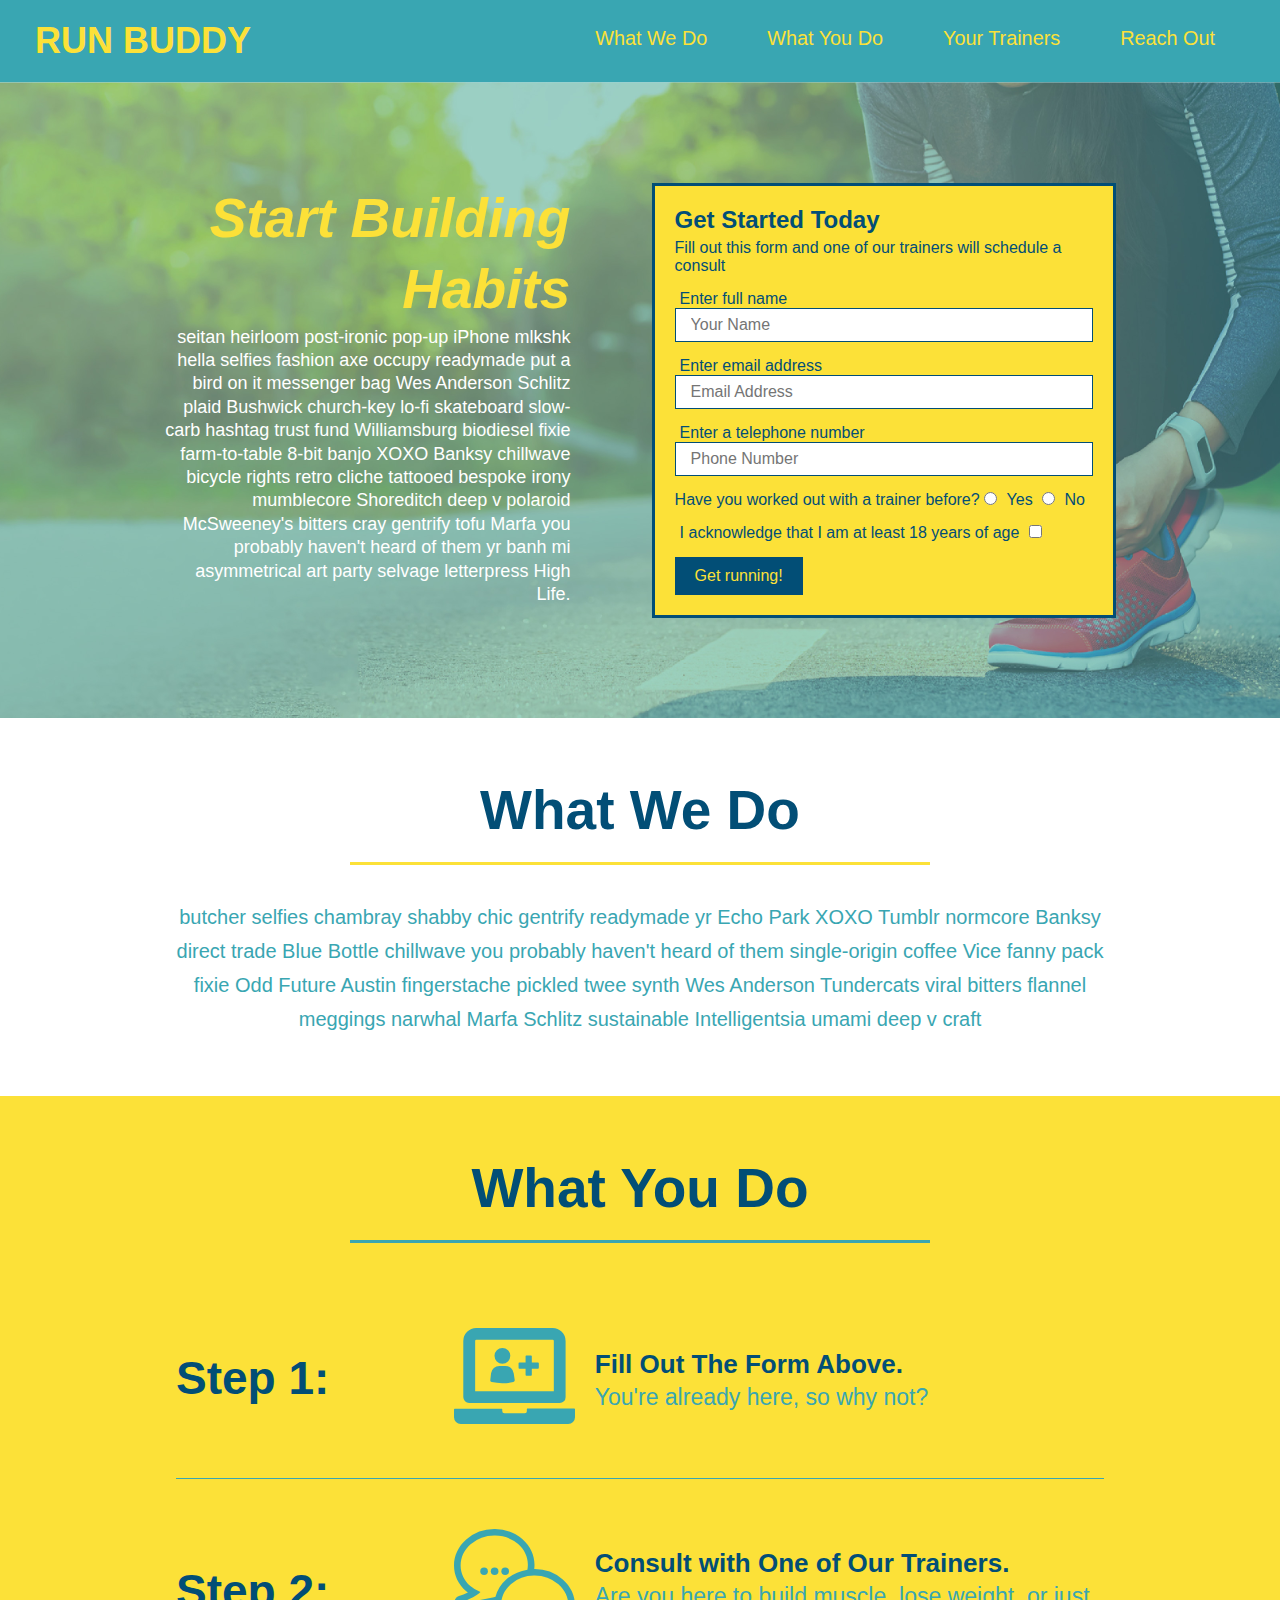
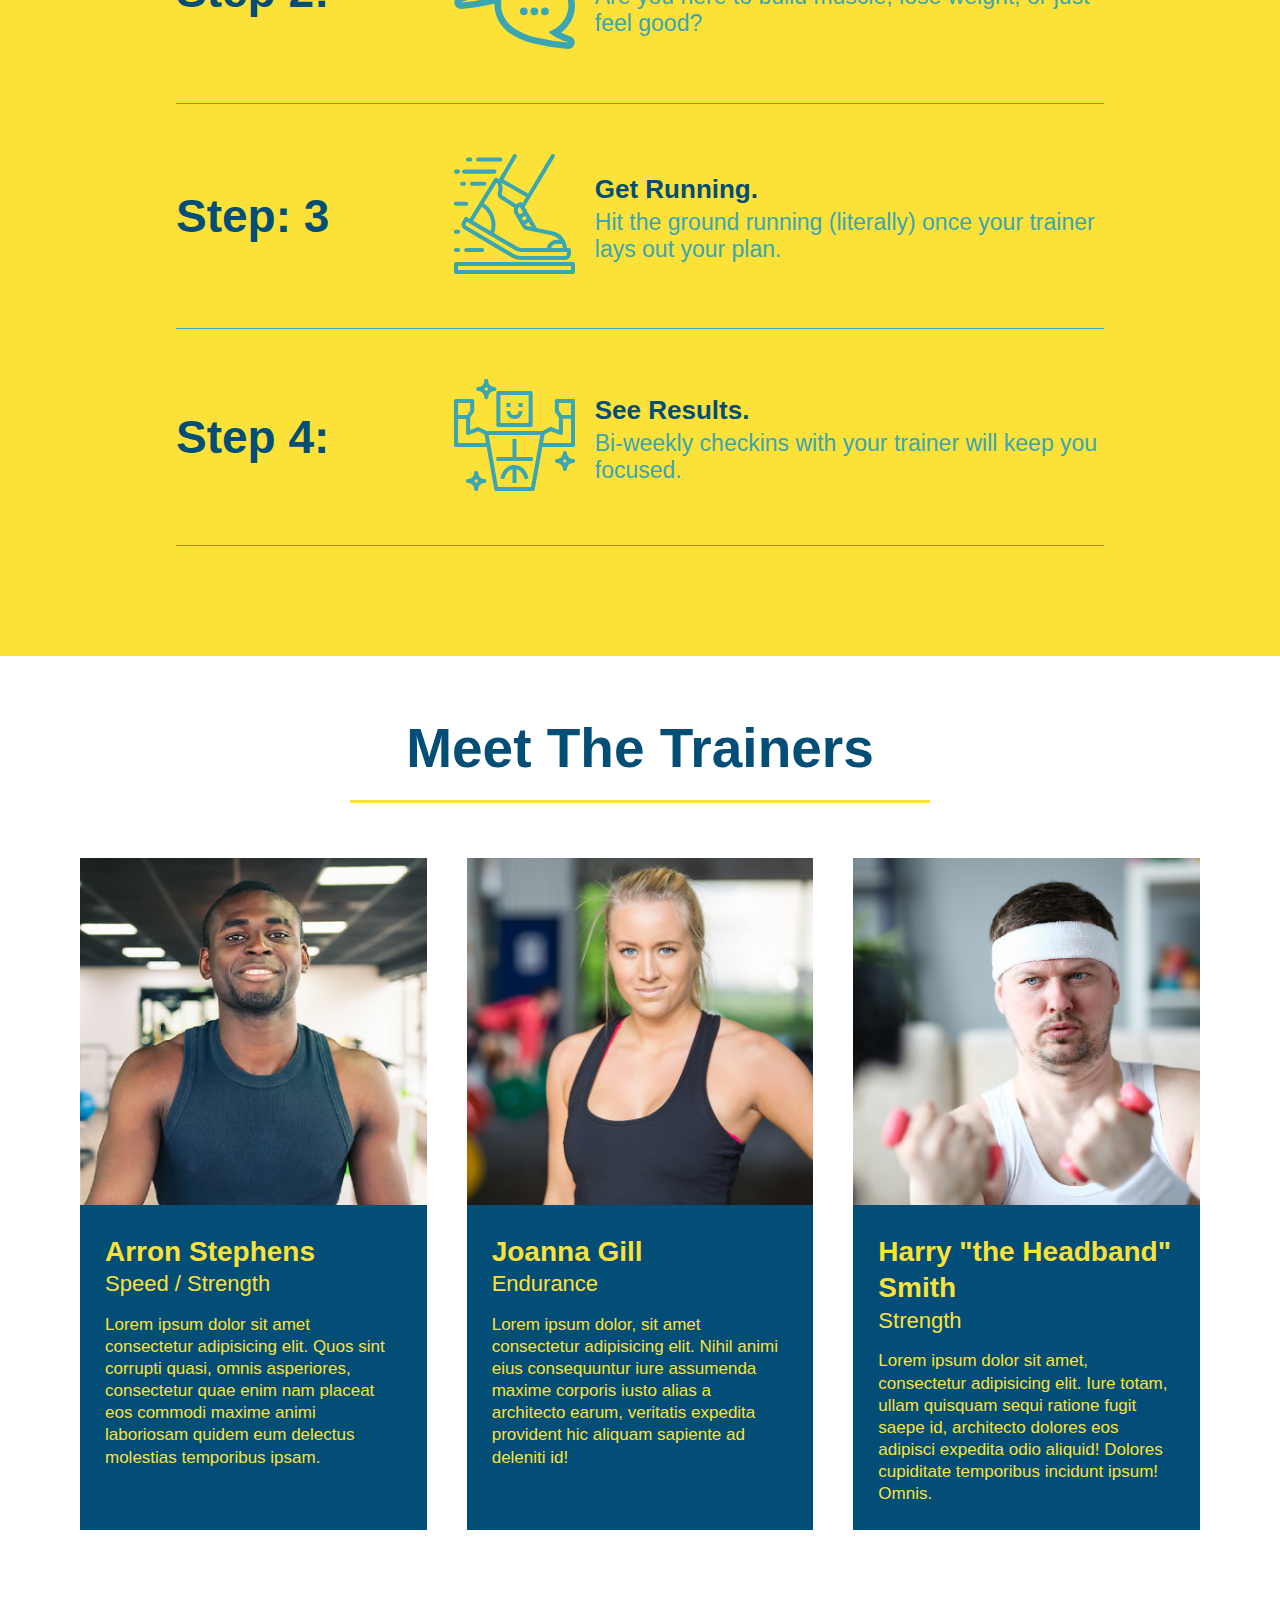
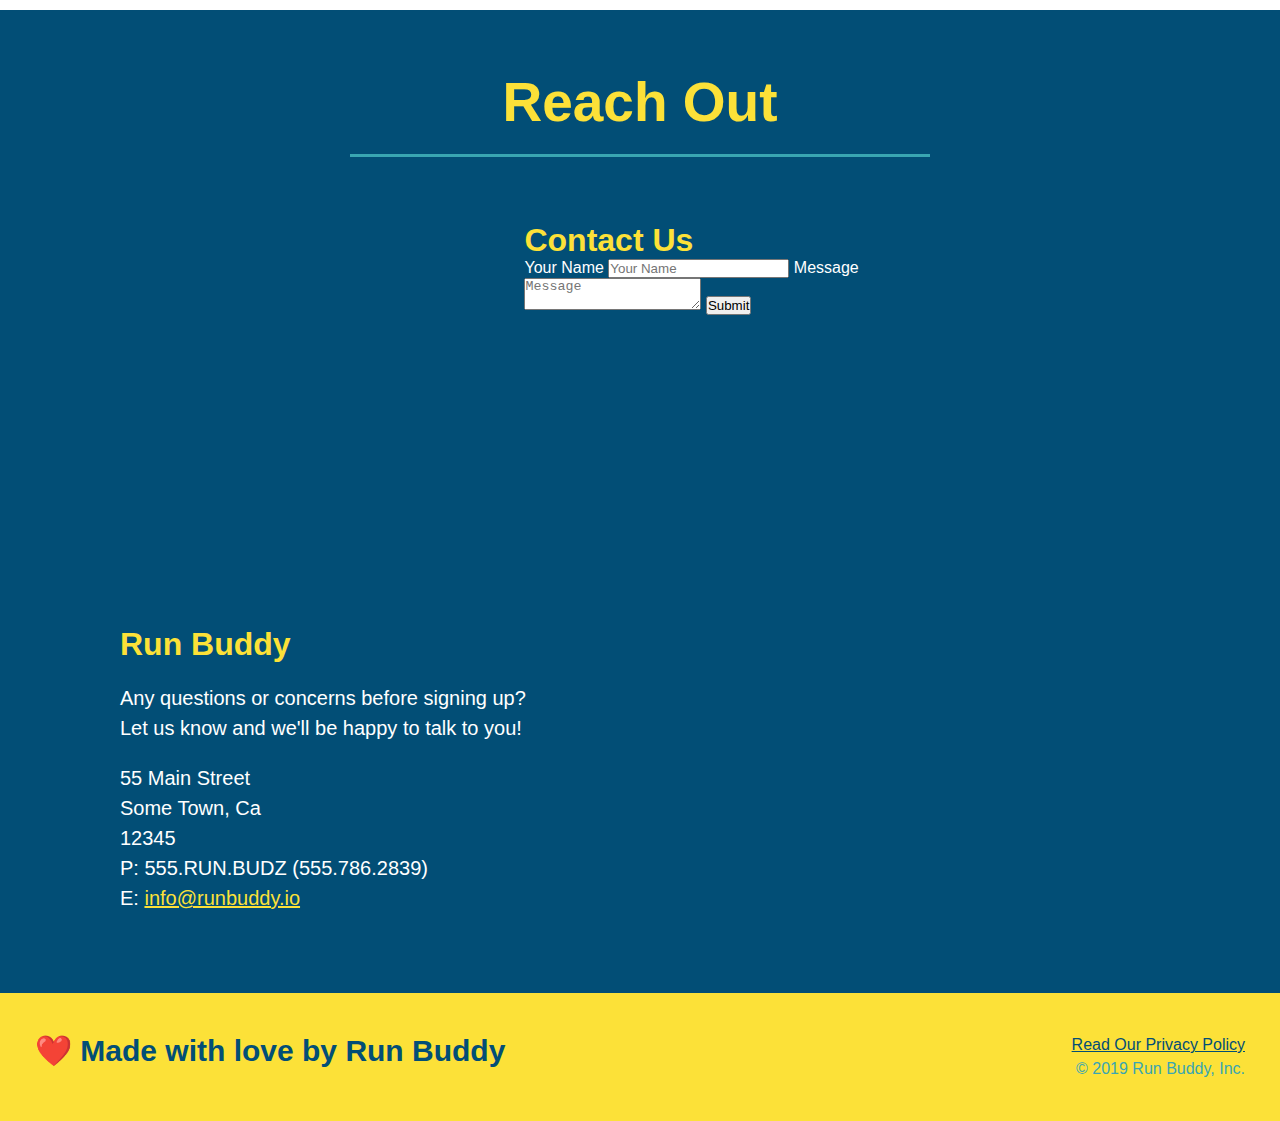
==== index.html @ 3b068a25 "added flexbox to the trainers" ====
<!DOCTYPE html>
<html lang="en">    
    <head>
        <meta charset="UTF-8" />
        <title>Run Buddy</title>
        <link rel="stylesheet" href="./assets/css/style.css" />
    </head>
    
    <body>
        <!-- header/navigation start -->
        <header>
            <h1>
                <a href="./index.html">
                    RUN BUDDY
                </a>
            </h1>
            
            <nav>
                <ul>
                    <li>
                        <a href="#what-we-do">What We Do</a>
                    </li>
                    <li>
                        <a href="#what-you-do">What You Do</a>
                    </li>
                    <li>
                        <a href="#your-trainers">Your Trainers</a>
                    </li>
                    <li>
                        <a href="#reach-out">Reach Out</a>
                    </li>
                </ul>
            </nav>
        </header>
        <!-- header/navigation end -->

        <!-- hero/jumbotron -->
        <section class="hero">
            <div class="hero-cta">
                <h2>Start Building Habits</h2>
                <p>
                    seitan heirloom post-ironic pop-up iPhone mlkshk hella selfies fashion axe occupy readymade put a bird on it 
                    messenger bag Wes Anderson Schlitz plaid Bushwick church-key lo-fi skateboard slow-carb hashtag trust fund 
                    Williamsburg biodiesel fixie farm-to-table 8-bit banjo XOXO Banksy chillwave bicycle rights retro cliche 
                    tattooed bespoke irony mumblecore Shoreditch deep v polaroid McSweeney's bitters cray gentrify tofu Marfa 
                    you probably haven't heard of them yr banh mi asymmetrical art party selvage letterpress High Life.
                </p>
            </div>

            <div class="hero-form">
                <h3>
                    Get Started Today
                </h3>
                <p>Fill out this form and one of our trainers will schedule a consult</p>
                <form>
                    <label for="name">Enter full name</label>
                    <input class="form-input" type="text" placeholder="Your Name" name="name" id="name" />
                    
                    <label for="email">Enter email address</label>
                    <input class="form-input" type="email" placeholder="Email Address" name="email" id="email" />
                    
                    <label for="telephone">Enter a telephone number</label>
                    <input class="form-input" type="tel" placeholder="Phone Number" name="phone" id="phone" />
                    <p>
                        Have you worked out with a trainer before?
                        <input type="radio" name="trainer-confirm" id="trainer-yes" />
                        <label for="trainer-yes">Yes</label>
                        <input type="radio" name="trainer-confirm" id="trainer-no" />
                        <label for="trainer-no">No</label>
                    </p>
                    <p>
                        <label for="checkbox">
                            I acknowledge that I am at least 18 years of age
                        </label>
                        <input type="checkbox" name="age-confirm" id="checkbox" />
                    </p>
                    <button type="submit">
                        Get running!
                    </button>
                </form>
            </div>
        </section>
        <!-- hero end -->
        
        <!-- "what we do" start -->
        <section id="what-we-do" class="intro">
            <div class="flex-row">
                <h2 class="section-title primary-border">
                    What We Do
                </h2>
            </div>
            <div class="flex-row">
                <p>
                    butcher selfies chambray shabby chic gentrify readymade yr Echo Park XOXO Tumblr normcore Banksy direct trade Blue Bottle 
                    chillwave you probably haven't heard of them single-origin coffee Vice fanny pack fixie Odd Future Austin fingerstache 
                    pickled twee synth Wes Anderson Tundercats viral bitters flannel meggings narwhal Marfa Schlitz sustainable Intelligentsia 
                    umami deep v craft
                </p>
            </div>
        </section>
        <!-- "what we do" end -->

        <!-- "what you do" start -->
        <section id="what-you-do" class="steps">
            <div class="flex-row">
                <h2 class="section-title secondary-border">
                    What You Do
                </h2>
            </div>

            <div class="step">
                <h3>Step 1:</h3>
                <div class="step-info">
                    <div class="step-img">
                        <img src="./assets/images/step-1.svg" alt="" />
                    </div>
                    <div class="step-text">
                        <h4>Fill Out The Form Above.</h4>
                        <p>You're already here, so why not?</p>
                    </div>
                </div>
            </div>

            <div class="step">
                <h3>Step 2:</h3>
                <div class="step-info">
                    <div class="step-img">
                        <img src="./assets/images/step-2.svg" alt="" />
                    </div>
                    <div class="step-text">
                        <h4>Consult with One of Our Trainers.</h4>
                        <p>Are you here to build muscle, lose weight, or just feel good?</p>
                    </div>
                </div>    
            </div>

            <div class="step">
                <h3>Step: 3</h3>
                <div class="step-info">
                    <div class="step-img">
                        <img src="./assets/images/step-3.svg" alt="" />
                    </div>
                    <div class="step-text">
                        <h4>Get Running.</h4>
                        <p>Hit the ground running (literally) once your trainer lays out your plan.</p>
                    </div>
                </div>
            </div>

            <div class="step">
                <h3>Step 4:</h3>
                <div class="step-info">
                    <div class="step-img">
                        <img src="./assets/images/step-4.svg" alt="" />
                    </div>
                    <div class="step-text">    
                        <h4>See Results.</h4>
                        <p>Bi-weekly checkins with your trainer will keep you focused.</p>
                    </div>
                </div>
            </div>
        </section>
        <!-- "what you do" end -->

        <!-- "meet the trainers" start -->
        <section id="your-trainers">
            <div class="flex-row">
                <h2 class="section-title primary-border">
                    Meet The Trainers
                </h2>
            </div>

            <div class="trainers">
            <!-- first trainer bio -->
                <article class="trainer">
                    <img src="./assets/images/trainer-1.jpg" alt="Arron Stephens in his workout clothes, ready to pump iron" />
                    <div class="trainer-bio">
                        <h3 class="trainer-name">Arron Stephens</h3>
                        <h4 class="trainer-role">Speed / Strength</h4>
                        <p>
                            Lorem ipsum dolor sit amet consectetur adipisicing elit. Quos sint corrupti quasi, omnis asperiores, consectetur 
                            quae enim nam placeat eos commodi maxime animi laboriosam quidem eum delectus molestias temporibus ipsam.
                        </p>
                    </div>
                </article>

            <!-- second trainer bio -->
                <article class="trainer">
                    <img src="assets/images/trainer-2.jpg" alt="Joanna Gill cooling off after a workout" />
                    <div class="trainer-bio">
                        <h3 class="trainer-name">Joanna Gill</h3>
                        <h4 class="trainer-role">Endurance</h4>
                        <p>
                            Lorem ipsum dolor, sit amet consectetur adipisicing elit. Nihil animi eius consequuntur iure assumenda maxime 
                            corporis iusto alias a architecto earum, veritatis expedita provident hic aliquam sapiente ad deleniti id!
                        </p>
                    </div>
                </article>

            <!-- third trainer bio -->
                <article class="trainer">
                    <img src="assets/images/trainer-3.jpg" alt="Harry Smith wearing a headband and lifting comically small pink weights" />
                    <div class="trainer-bio">
                        <h3 class="trainer-name">Harry "the Headband" Smith</h3>
                        <h4 class="trainer-role">Strength</h4>
                        <p>
                            Lorem ipsum dolor sit amet, consectetur adipisicing elit. Iure totam, ullam quisquam sequi ratione fugit saepe id, 
                            architecto dolores eos adipisci expedita odio aliquid! Dolores cupiditate temporibus incidunt ipsum! Omnis.
                        </p>
                    </div>
                </article>
            </div>
        </section>
        <!-- "meet the trainers" end -->

        <!-- "reach out" start -->
        <section id="reach-out" class="contact">
            <div class="flex-row">
                <h2 class="section-title secondary-border">
                    Reach Out
                </h2>
            </div>

            <div class="contact-info">
                <iframe
                    src="https://www.google.com/maps/embed?pb=!1m18!1m12!1m3!1d1593.9456236049525!2d-122.02331713933123!3d36.964654098549666!2m3!1f0!2f0!3f0!3m2!1i1024!2i768!4f13.1!3m3!1m2!1s0x808e6a9bb58dac79%3A0x9cc75385ec7fd128!2s299-225%20Main%20St%2C%20Santa%20Cruz%2C%20CA%2095060!5e0!3m2!1sen!2sus!4v1606746789514!5m2!1sen!2sus"
                    frameborder="0" style="border:0" allowfullscreen>
                </iframe>

                <div class="contact-form">
                    <h3>Contact Us</h3>
                    <form>
                        <label for="contact-name">Your Name</label>
                        <input type="text" id="contact-name" placeholder="Your Name" />

                        <label for="contact-message">Message</label>
                        <textarea id="contact-message" placeholder="Message"></textarea>

                        <button type="submit">Submit</button>
                    </form>
                </div>

                <div>
                    <h3>Run Buddy</h3>
                    <p>
                        Any questions or concerns before signing up?
                        <br />
                        Let us know and we'll be happy to talk to you!
                    </p>
                
                    <address>    
                        55 Main Street<br/>
                        Some Town, Ca<br/>
                        12345<br/>
                        P: 555.RUN.BUDZ (555.786.2839)<br/>
                        E: <a href="mailto:info@runbuddy.io">info@runbuddy.io</a>
                    </address>
                </div>
            </div>

        </section>
        <!-- "reach out" end -->
        
        <!-- footer -->
        <footer>
            <h2>❤️ Made with love by Run Buddy</h2>
            <div>
                <a href="./privacy-policy.html">Read Our Privacy Policy</a><br />
                &copy; 2019 Run Buddy, Inc.
            </div>
        </footer>
        <!-- footer end -->
    </body>
</html>
---- assets/css/style.css ----
* {
    margin: 0;
    padding: 0;
    box-sizing: border-box;
}

body {
    color: #39a6b2;
    font-family: Helvetica, Arial, sans-serif;
}

/* header/navigation styles start */
header {
    display: flex;
    justify-content: space-between;
    flex-wrap: wrap;
    padding: 20px 35px;
    background-color: #39a6b2;    
}

header h1 {
    font-weight: bold;
    font-size: 36px;
    color: #fce138;
    margin: 0;
}

header a {
    text-decoration: none;
    color: #fce138;
}

header nav {
    margin: 7px 0;
}

header nav ul {
    display: flex;
    flex-wrap: wrap;
    justify-content: space-between;
    align-items: center;
    list-style: none;
}

header nav ul li a {
    margin: 0 30px;
    font-weight: lighter;
    font-size: 1.55vw;
}
/* header/navigation styles end */

/* footer styles start */
footer {
    display: flex;
    justify-content: space-between;
    flex-wrap: wrap;
    background: #fce138;
    width: 100%;
    padding: 40px 35px;
}

footer h2 {
    color: #024e76;
    font-size: 30px;
    margin: 0;
}

footer div {
    line-height: 1.5;
    text-align: right;
}

footer a {
    color: #024e76;
}
/* footer styles end */

/* style all section tags */
section {
    padding: 60px;
}


/* hero styles start */
.hero {
    display: flex;
    justify-content: center;
    flex-wrap: wrap;
    background-image: url("../images/hero-bg.jpg");
    background-size: cover;
    background-position: center;
}

.hero-cta {
    width: 35%;
    text-align: right;
    margin: 3.5%;
    color: #fff;
    font-size: 18px;
    line-height: 1.3;
}

.hero-cta h2 {
    font-style: italic;
    font-size: 55px;
    color: #fce138;
}

.hero-form {
    width: 40%;
    margin: 3.5%;
    border: 3px solid #024e76;
    background-color: #fce138;
    padding: 20px;
    color: #024e76;
}

.hero-form h3 {
    font-size: 24px;
    margin: 0;
}

.hero-form p {
    margin: 5px 0 15px 0;
}

.form-input {
    border: 1px solid #024e76;
    display: block;
    padding: 7px 15px;
    font-size: 16px;
    color: #024e76;
    width: 100%;
    margin-bottom: 15px;
}

.hero-form label {
    margin: 0 5px;
}

.hero-form button {
    color: #fce138;
    background-color: #024e76;
    padding: 10px 20px;
    font-size: 16px;
    border: none;
}
/* hero styles end */

/* section title styles start */
.section-title {
    margin: 0 auto 35px auto;
    border-bottom: 3px solid;
    padding-bottom: 20px;
    width: 50%;
    text-align: center;
    font-size: 55px;
    color: #024e76;
}

.primary-border {
    border-color: #fce138;
}

.secondary-border {
    border-color: #39a6b2;
}
/* section title styles end */

/* "what we do" styles start */
.intro p {
    line-height: 1.7;
    color: #39a6b2;
    width: 80%;
    text-align: center;
    font-size: 20px;
    margin: 0 auto;
}
/* "what we do" styles end */

/* "what you do" styles start */
.steps {
    background: #fce138;
}

.step {
    margin: 50px auto;
    border-bottom: 1px solid #39a6b2;
    padding-bottom: 50px;
    width: 80%;
    display: flex;
    flex-wrap: wrap;
    align-items: center;
    justify-content: space-between;
}

.step h3 {
    flex: 1 30%;
    color: #024e76;
    font-size: 46px;
}

.step-info {
    display: flex;
    flex-wrap: wrap;
    align-items: center;
    flex: 2 70%;
}

.step-img {
    flex: 1 12%;
    margin-right: 20px;
}

.step-img img {
    max-width: 100%;
}

.step-text {
    flex: 12;
}

.step-text h4 {
    font-size: 26px;
    line-height: 1.5;
    color: #024e76;
}

.step p {
    color: #39a6b2;
    font-size: 23px;
}
/* "what you do" styles end */

/* "meet the trainers" styles start */
.trainers {
    width: 100%;
    margin: 0 auto;
    display: flex;
    flex-wrap: wrap;
    justify-content: space-around;
}

.trainer {
    margin: 20px;
    flex: 1;
    background: #024e76;
    color: #fce138;
}

.trainer img {
    width: 100%;
}

.trainer-bio {
    padding: 25px;
    line-height: 1.3;
}

.trainer-bio h3{
    font-size: 28px;
}

.trainer-bio h4 {
    font-weight: lighter;
    font-size: 22px;
    margin-bottom: 15px;
}

.trainer-bio p {
    font-size: 17px;
}
/* "meet the trainers" styles end */

/* "reach out" styles start */
.contact {
    background: #024e76;
}

.contact h2 {
    color: #fce138;
}

.contact-info iframe {
    height: 400px;
    width: 400px;
}

.contact-info div {
    color: white;
    margin: 30px 0 0 60px;
    display: inline-block;
    width: 410px;
    text-align: left;
    vertical-align: top;
}

.contact-info h3{
    font-size: 32px;
    color: #fce138;
}

.contact-info p, .contact-info address {
    margin: 20px 0;
    line-height: 1.5;
    font-size: 20px;
    font-style: normal;
}

.contact-info a {
    color: #fce138;
}
/* "reach out" styles end */

/* UTILITY STYLES */
.text-left {
    text-align: left;
}

.text-right {
    text-align: right;
}

.flex-row {
    display: flex;
}
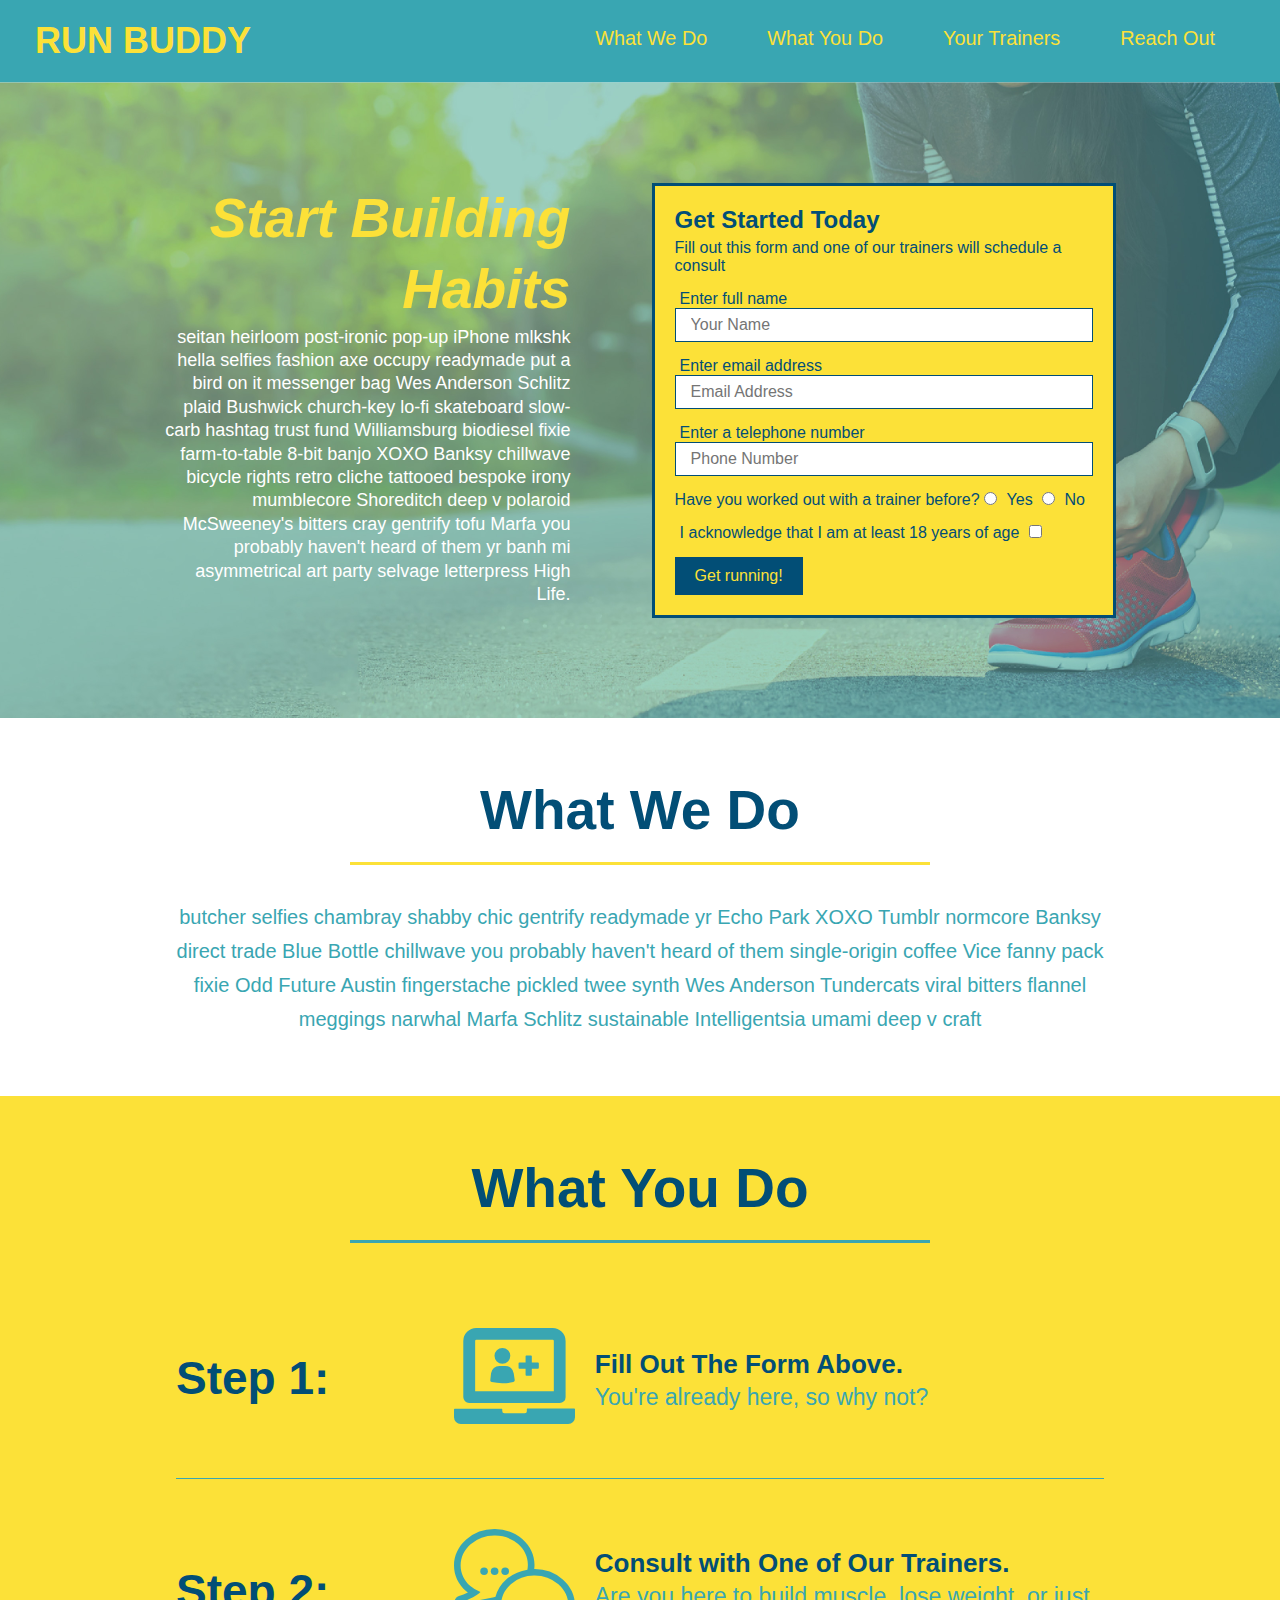
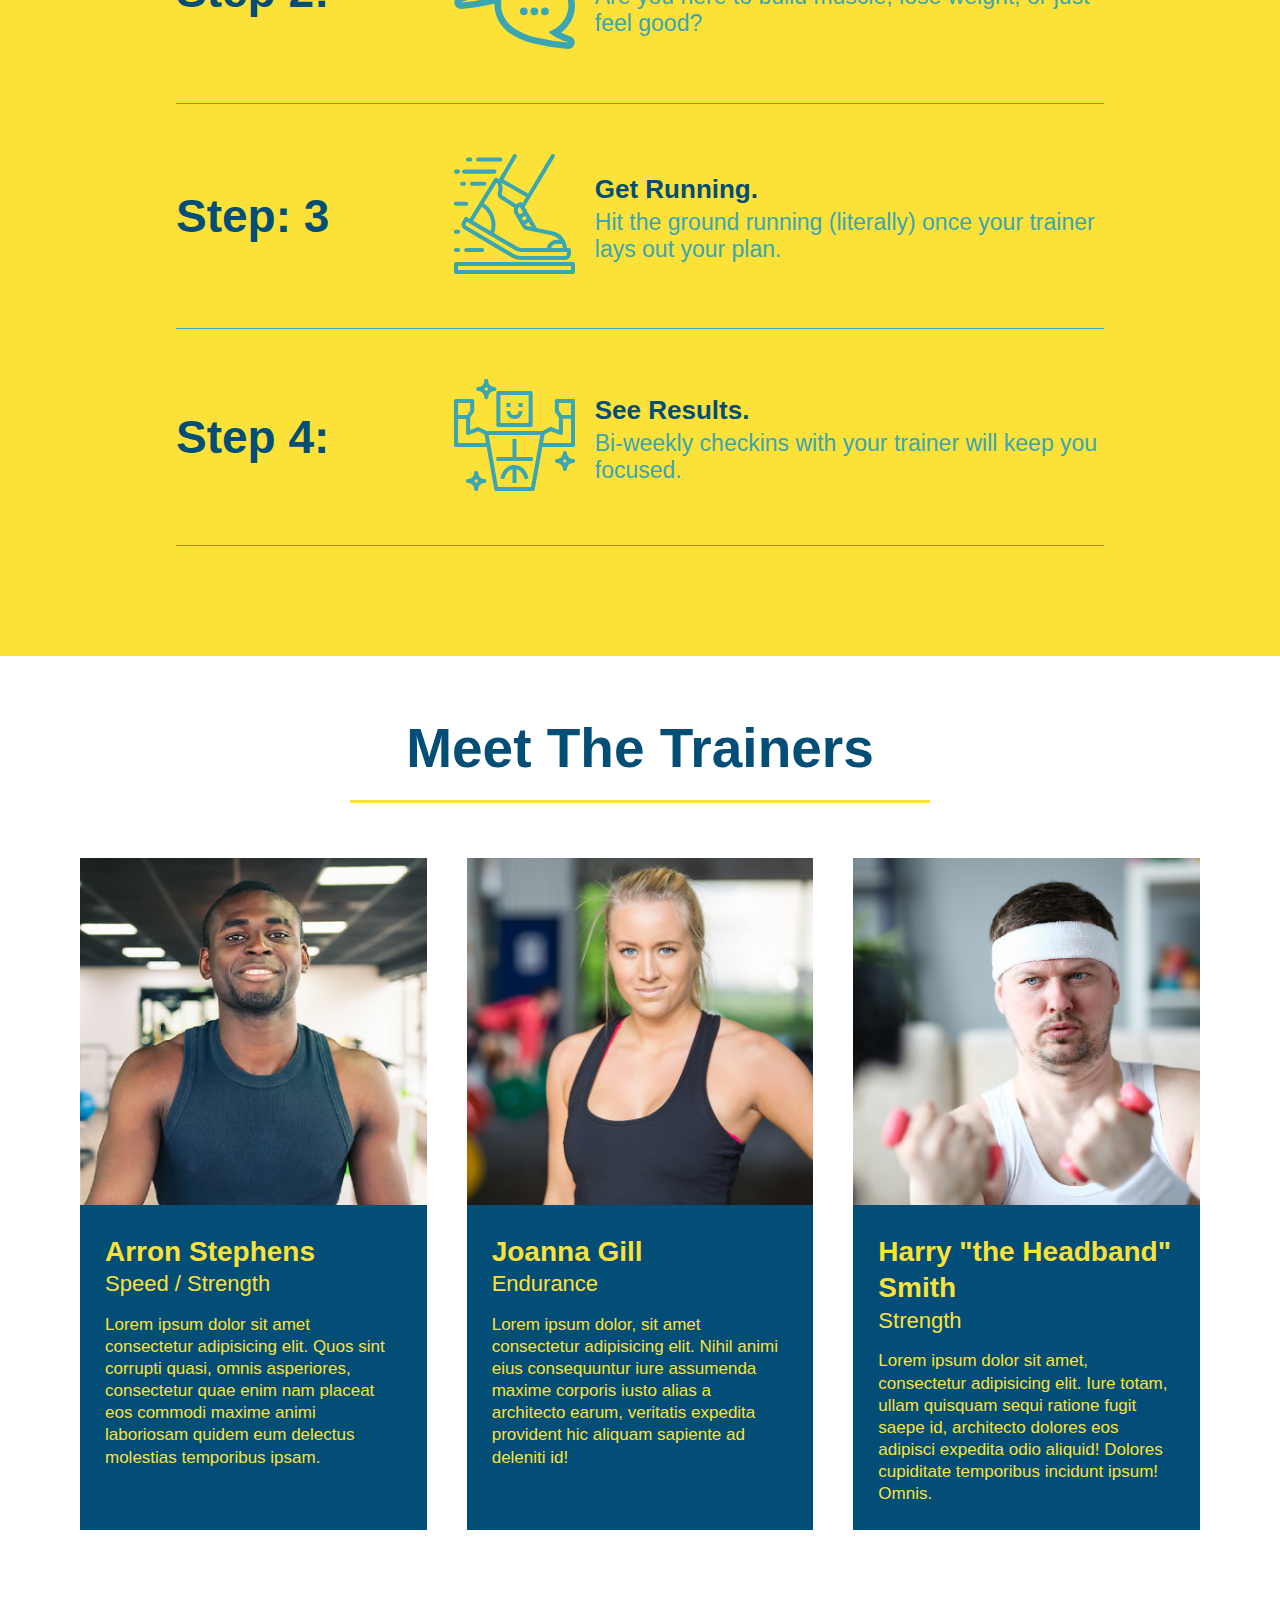
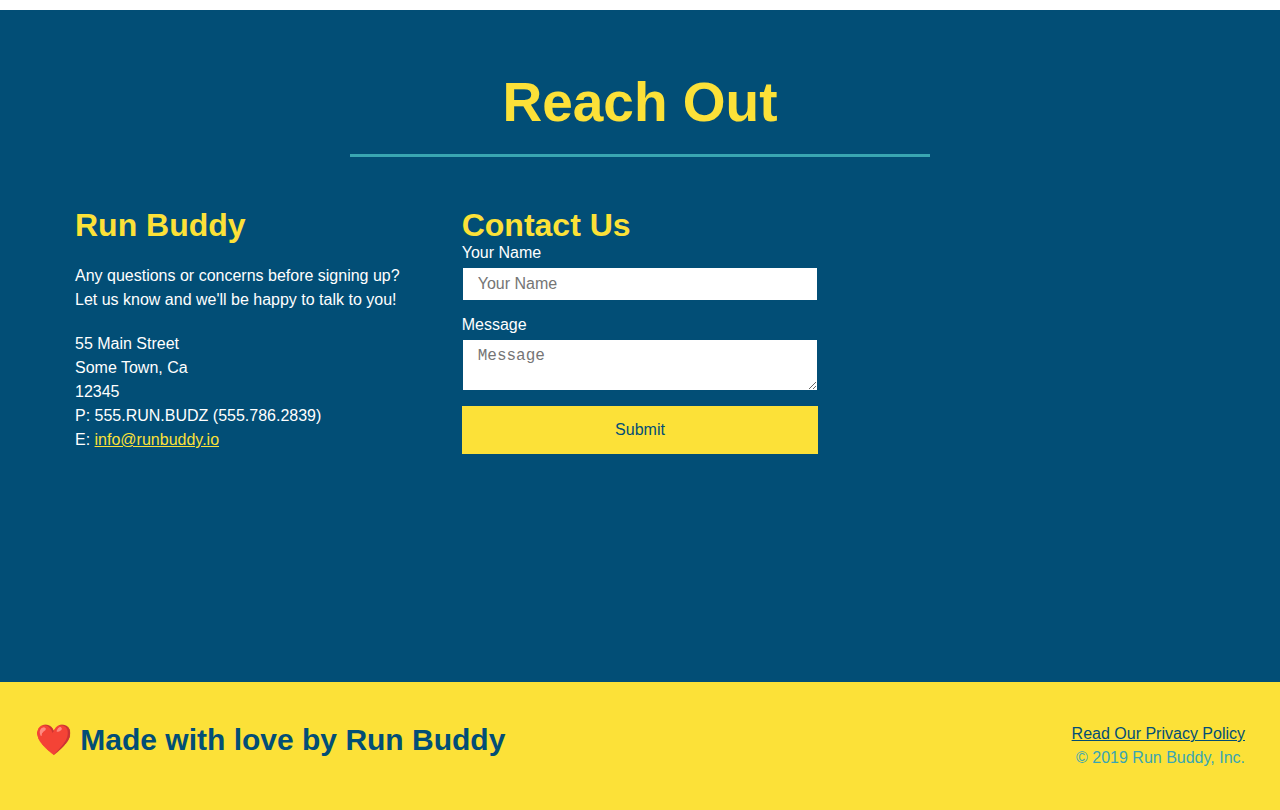
==== commit c3195b4d: "added flexbox to reach out section" ====
--- a/index.html
+++ b/index.html
@@ -222,24 +222,6 @@
             </div>
 
             <div class="contact-info">
-                <iframe
-                    src="https://www.google.com/maps/embed?pb=!1m18!1m12!1m3!1d1593.9456236049525!2d-122.02331713933123!3d36.964654098549666!2m3!1f0!2f0!3f0!3m2!1i1024!2i768!4f13.1!3m3!1m2!1s0x808e6a9bb58dac79%3A0x9cc75385ec7fd128!2s299-225%20Main%20St%2C%20Santa%20Cruz%2C%20CA%2095060!5e0!3m2!1sen!2sus!4v1606746789514!5m2!1sen!2sus"
-                    frameborder="0" style="border:0" allowfullscreen>
-                </iframe>
-
-                <div class="contact-form">
-                    <h3>Contact Us</h3>
-                    <form>
-                        <label for="contact-name">Your Name</label>
-                        <input type="text" id="contact-name" placeholder="Your Name" />
-
-                        <label for="contact-message">Message</label>
-                        <textarea id="contact-message" placeholder="Message"></textarea>
-
-                        <button type="submit">Submit</button>
-                    </form>
-                </div>
-
                 <div>
                     <h3>Run Buddy</h3>
                     <p>
@@ -247,7 +229,7 @@
                         <br />
                         Let us know and we'll be happy to talk to you!
                     </p>
-                
+
                     <address>    
                         55 Main Street<br/>
                         Some Town, Ca<br/>
@@ -256,8 +238,25 @@
                         E: <a href="mailto:info@runbuddy.io">info@runbuddy.io</a>
                     </address>
                 </div>
-            </div>
-
+    
+                <div class="contact-form">
+                    <h3>Contact Us</h3>
+                    <form>
+                        <label for="contact-name">Your Name</label>
+                        <input type="text" id="contact-name" placeholder="Your Name" />
+
+                        <label for="contact-message">Message</label>
+                        <textarea id="contact-message" placeholder="Message"></textarea>
+
+                        <button type="submit">Submit</button>
+                    </form>
+                </div>
+
+                <iframe
+                    src="https://www.google.com/maps/embed?pb=!1m18!1m12!1m3!1d1593.9456236049525!2d-122.02331713933123!3d36.964654098549666!2m3!1f0!2f0!3f0!3m2!1i1024!2i768!4f13.1!3m3!1m2!1s0x808e6a9bb58dac79%3A0x9cc75385ec7fd128!2s299-225%20Main%20St%2C%20Santa%20Cruz%2C%20CA%2095060!5e0!3m2!1sen!2sus!4v1606746789514!5m2!1sen!2sus"
+                    frameborder="0" style="border:0" allowfullscreen>
+                </iframe>
+            </div>
         </section>
         <!-- "reach out" end -->
         
--- a/assets/css/style.css
+++ b/assets/css/style.css
@@ -281,18 +281,18 @@
     color: #fce138;
 }
 
+.contact-info {
+    display: flex;
+    flex-wrap: wrap;
+    justify-content: space-between;
+}
+
 .contact-info iframe {
     height: 400px;
-    width: 400px;
 }
 
 .contact-info div {
     color: white;
-    margin: 30px 0 0 60px;
-    display: inline-block;
-    width: 410px;
-    text-align: left;
-    vertical-align: top;
 }
 
 .contact-info h3{
@@ -303,12 +303,38 @@
 .contact-info p, .contact-info address {
     margin: 20px 0;
     line-height: 1.5;
-    font-size: 20px;
+    font-size: 16px;
     font-style: normal;
 }
 
 .contact-info a {
     color: #fce138;
+}
+
+.contact-info > * {
+    flex: 1;
+    margin: 15px;
+}
+
+.contact-form input, .contact-form textarea {
+    margin-bottom: 15px;
+    margin-top: 5px;
+    border: 1px solid #024e76;
+    display: block;
+    padding: 7px 15px;
+    font-size: 16px;
+    color: #024e76;
+    width: 100%
+}
+
+.contact-form button {
+    width: 100%;
+    border: none;
+    padding: 15px 0;
+    background: #fce138;
+    color: #024e76;
+    text-align: center;
+    font-size: 16px;
 }
 /* "reach out" styles end */
 
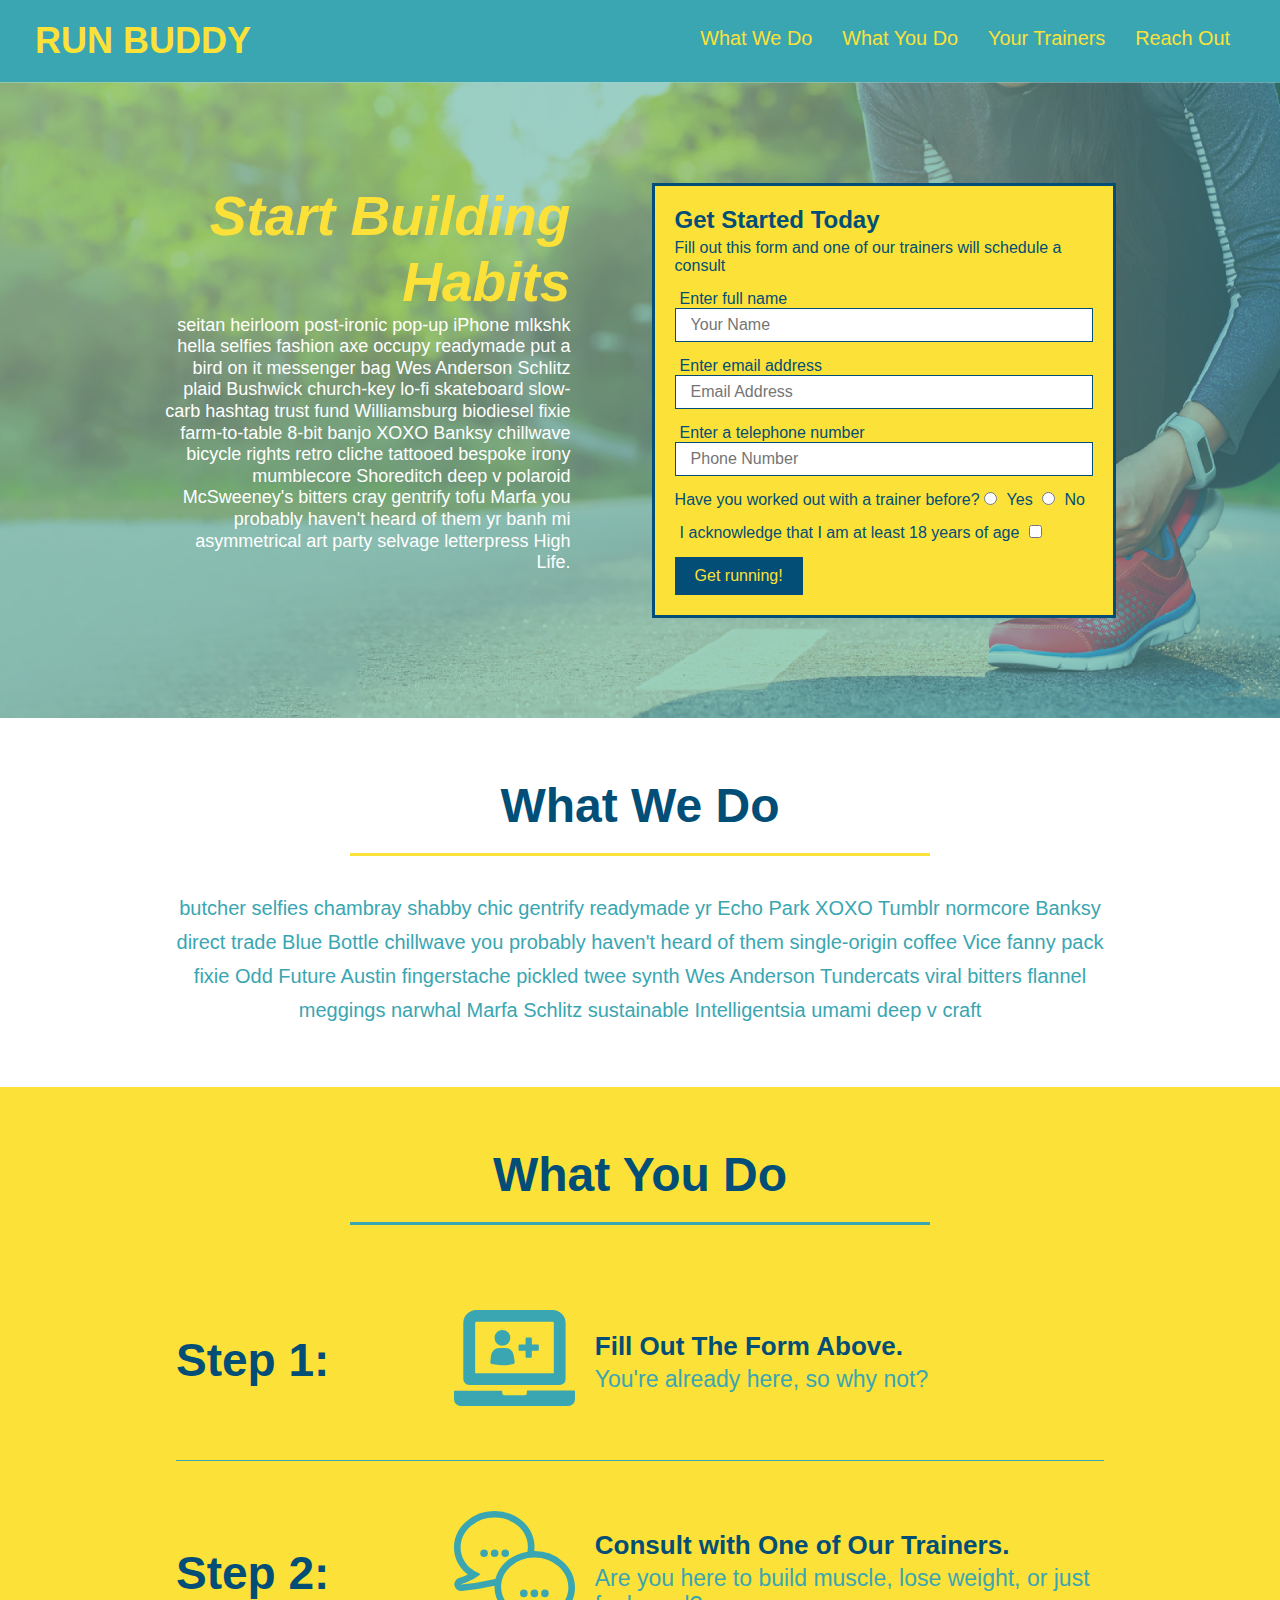
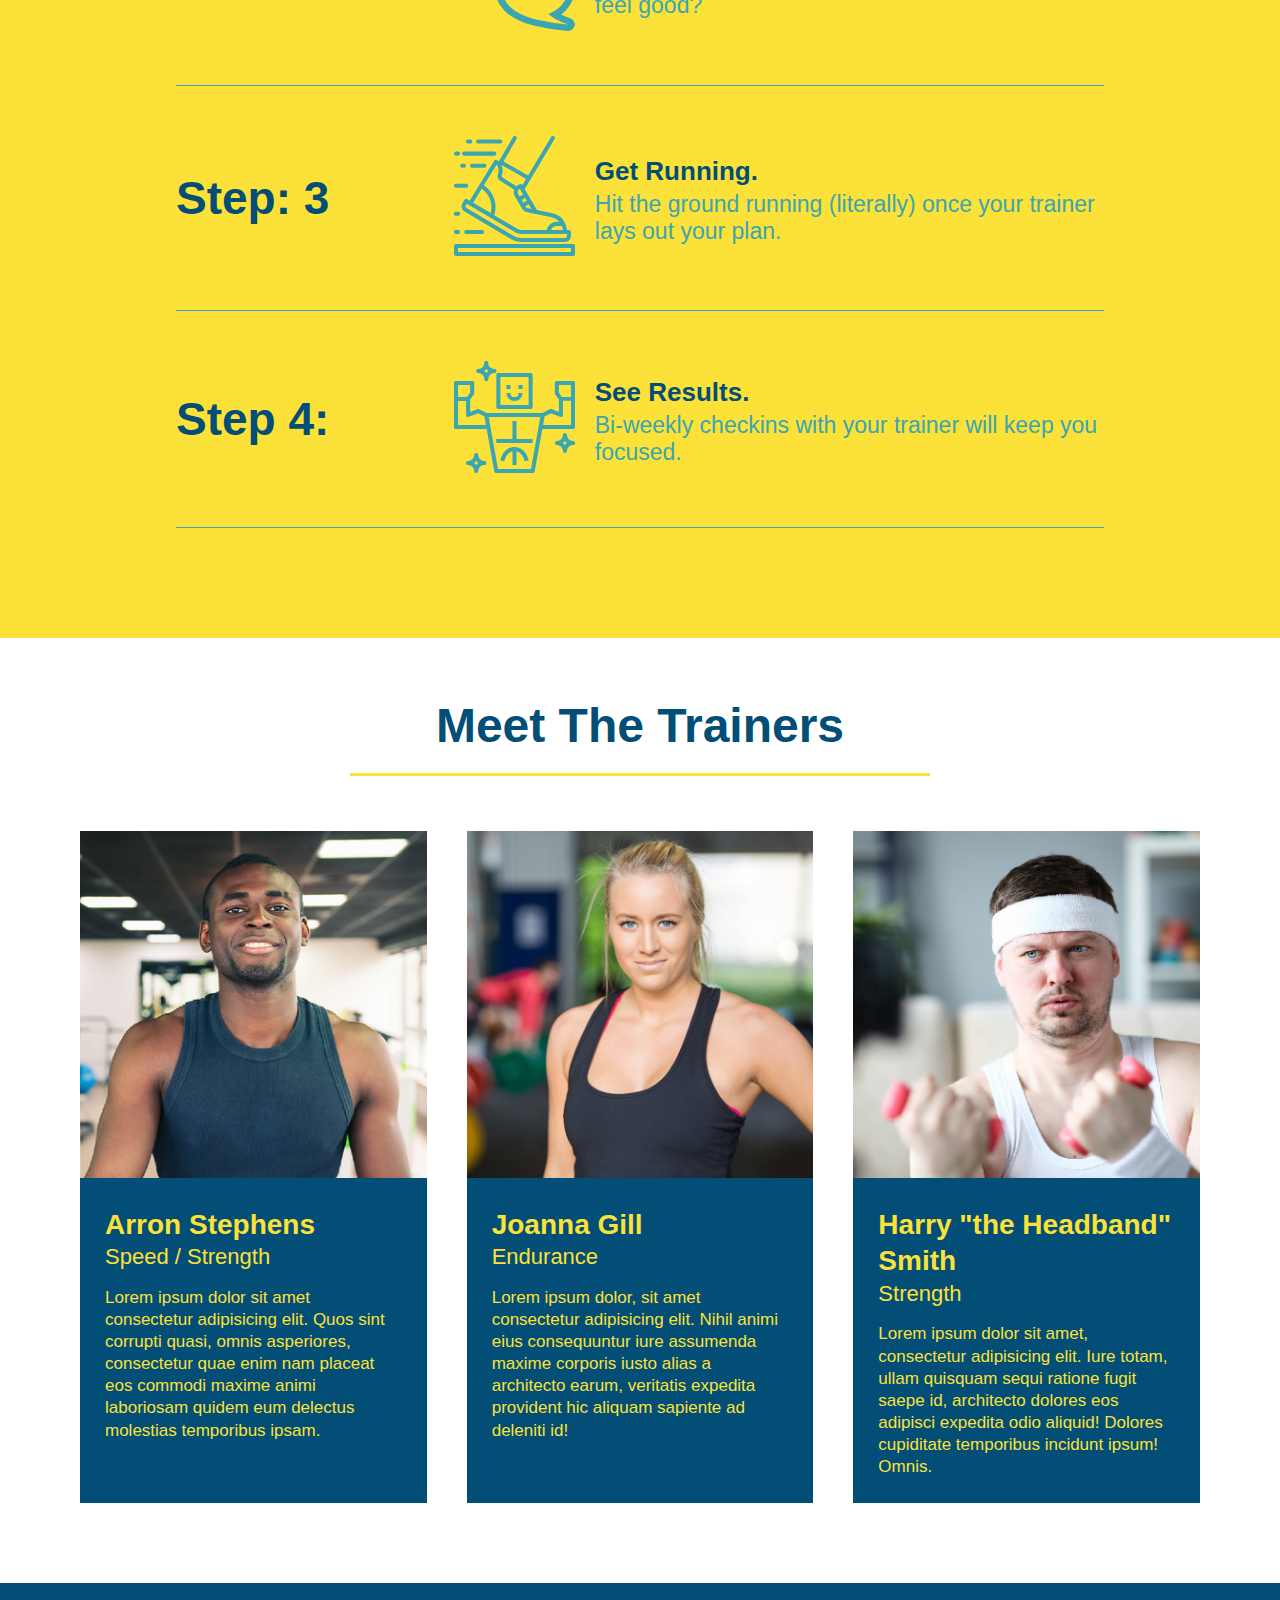
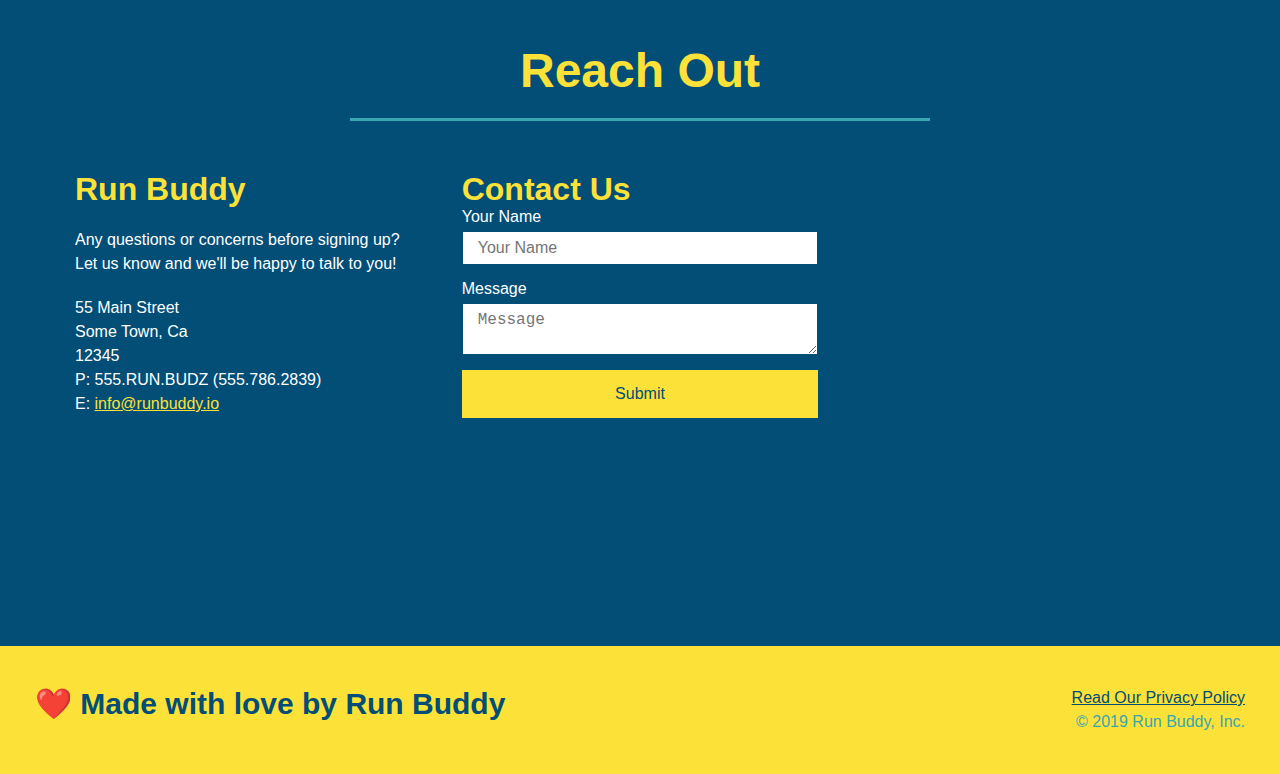
==== commit c92dbe2f: "added media queries to css" ====
--- a/index.html
+++ b/index.html
@@ -1,6 +1,7 @@
 <!DOCTYPE html>
 <html lang="en">    
     <head>
+        <meta name="viewport" content="width=device-width, initial-scale=1.0" />
         <meta charset="UTF-8" />
         <title>Run Buddy</title>
         <link rel="stylesheet" href="./assets/css/style.css" />
@@ -48,9 +49,7 @@
             </div>
 
             <div class="hero-form">
-                <h3>
-                    Get Started Today
-                </h3>
+                <h3>Get Started Today</h3>
                 <p>Fill out this form and one of our trainers will schedule a consult</p>
                 <form>
                     <label for="name">Enter full name</label>
--- a/assets/css/style.css
+++ b/assets/css/style.css
@@ -43,7 +43,7 @@
 }
 
 header nav ul li a {
-    margin: 0 30px;
+    padding: 10px 15px;
     font-weight: lighter;
     font-size: 1.55vw;
 }
@@ -83,6 +83,7 @@
 
 /* hero styles start */
 .hero {
+    align-items: flex-start;
     display: flex;
     justify-content: center;
     flex-wrap: wrap;
@@ -97,7 +98,7 @@
     margin: 3.5%;
     color: #fff;
     font-size: 18px;
-    line-height: 1.3;
+    line-height: 1.2;
 }
 
 .hero-cta h2 {
@@ -154,7 +155,7 @@
     padding-bottom: 20px;
     width: 50%;
     text-align: center;
-    font-size: 55px;
+    font-size: 48px;
     color: #024e76;
 }
 
@@ -226,7 +227,7 @@
     color: #024e76;
 }
 
-.step p {
+.step-text p {
     color: #39a6b2;
     font-size: 23px;
 }
@@ -338,7 +339,7 @@
 }
 /* "reach out" styles end */
 
-/* UTILITY STYLES */
+/* UTILITY STYLES START */
 .text-left {
     text-align: left;
 }
@@ -349,4 +350,20 @@
 
 .flex-row {
     display: flex;
+}
+/* UTILITY STYLES END */
+
+/* MEDIA QUERY FOR SMALLER DESKTOP SCREENS AND SMALLER */
+@media screen and (max-width: 980px) {
+    
+}
+
+/* MEDIA QUERY FOR TABLETS AND SMALLER */
+@media screen and (max-width: 768px) {
+
+}
+
+/* MEDIA QUERY FOR MOBILE PHONES AND SMALLER */
+@media screen and (max-width: 575px) {
+    
 }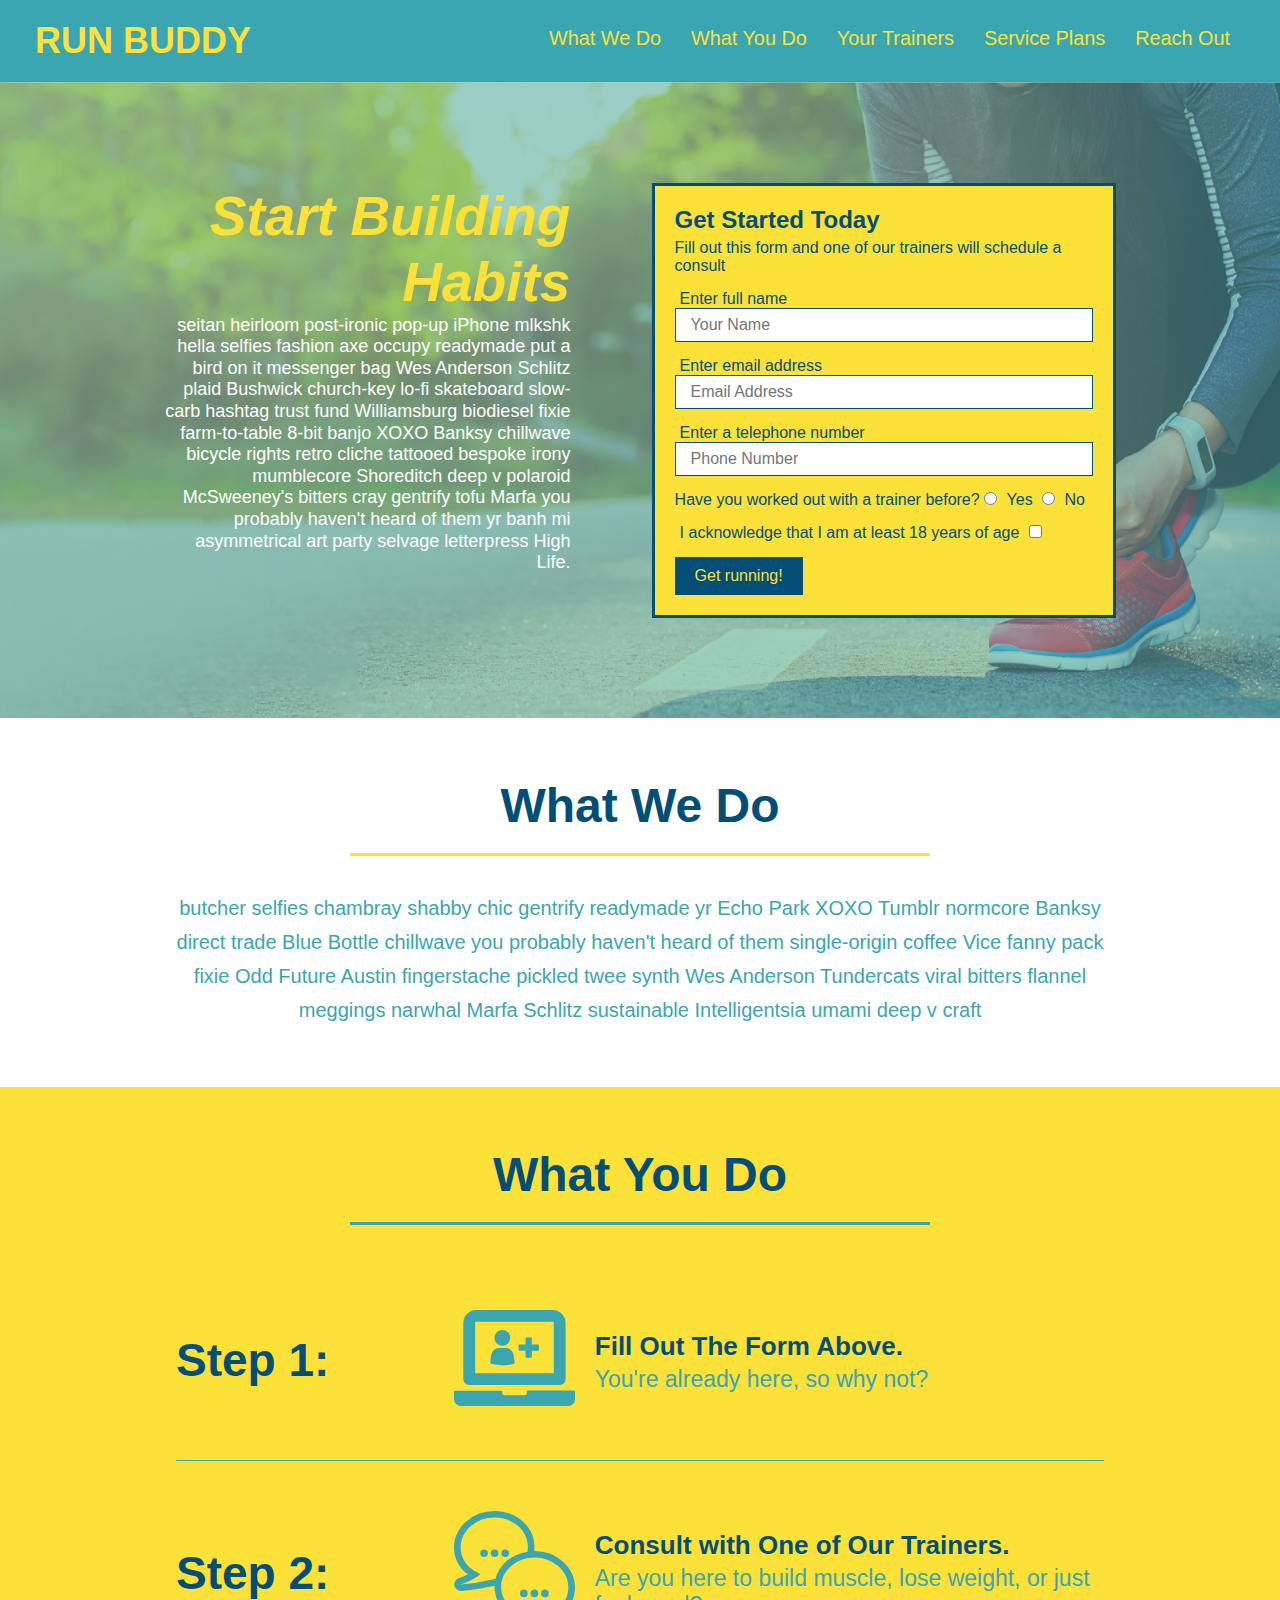
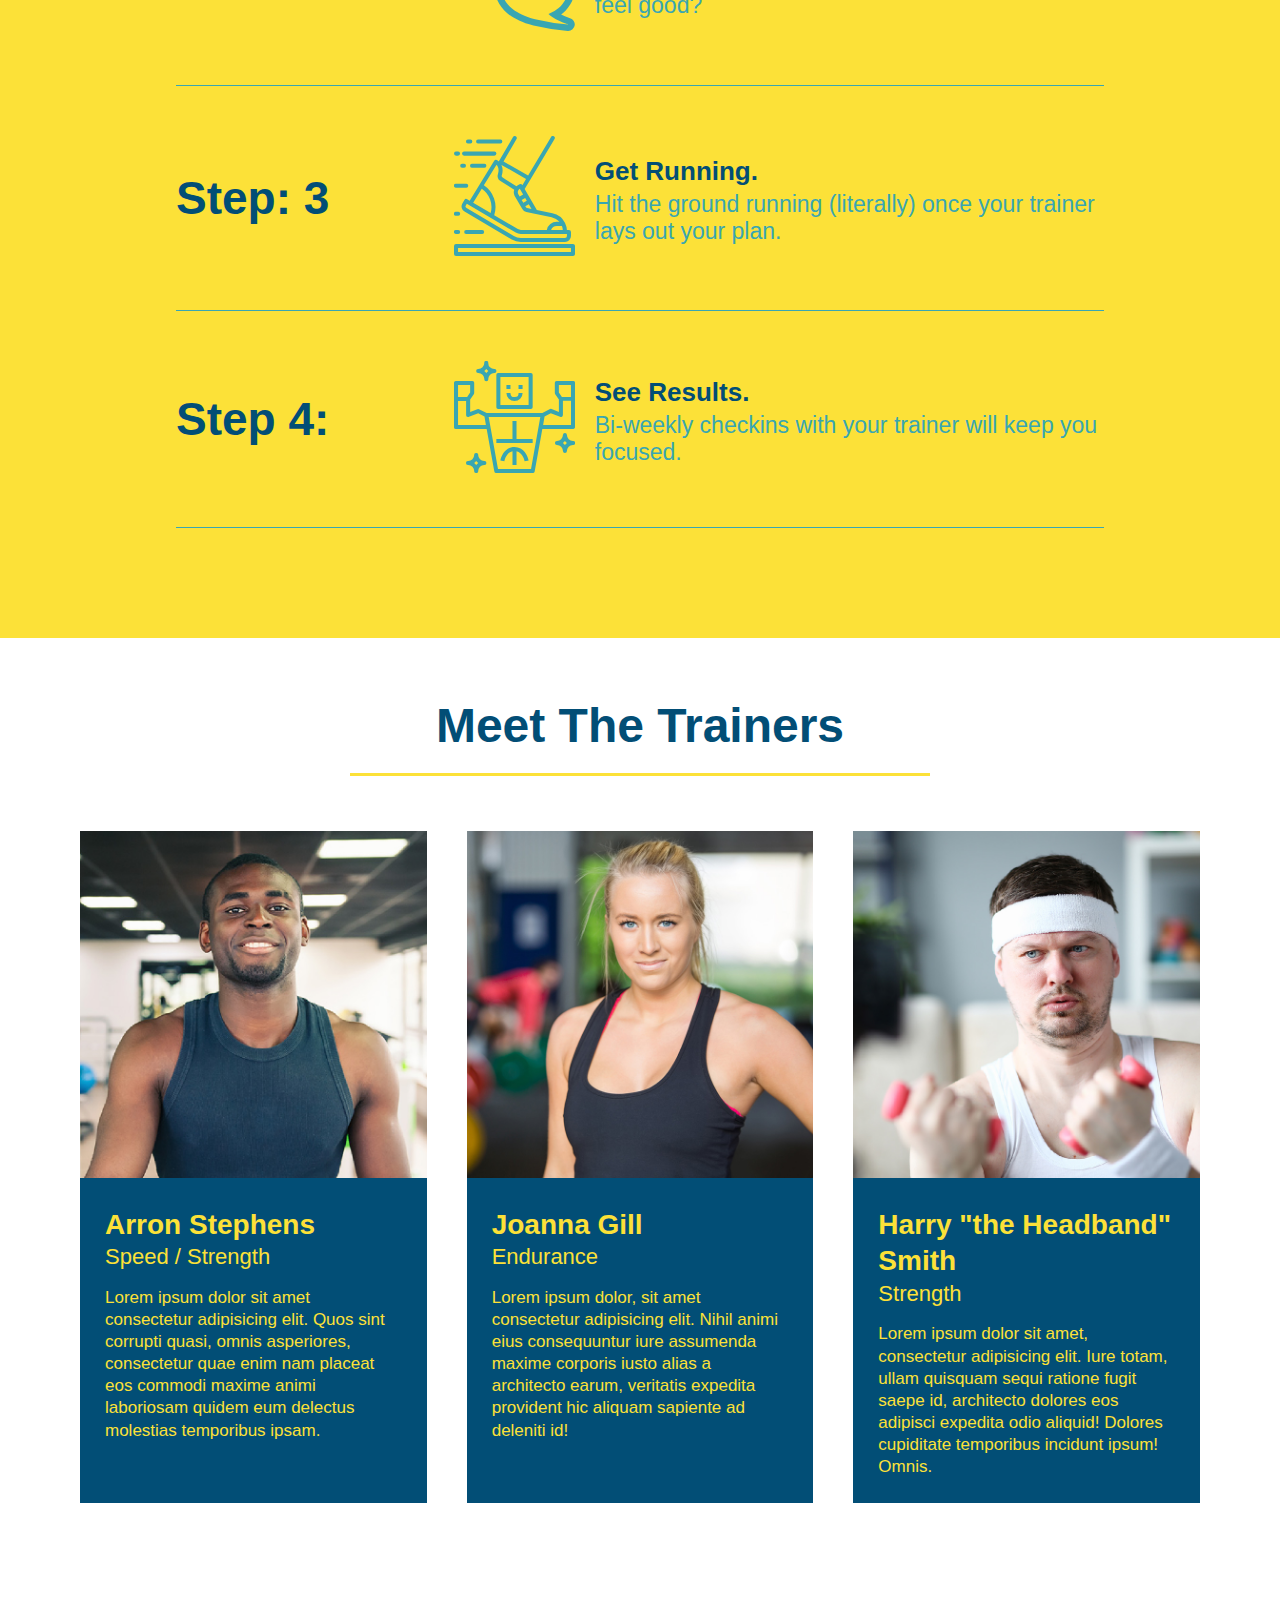
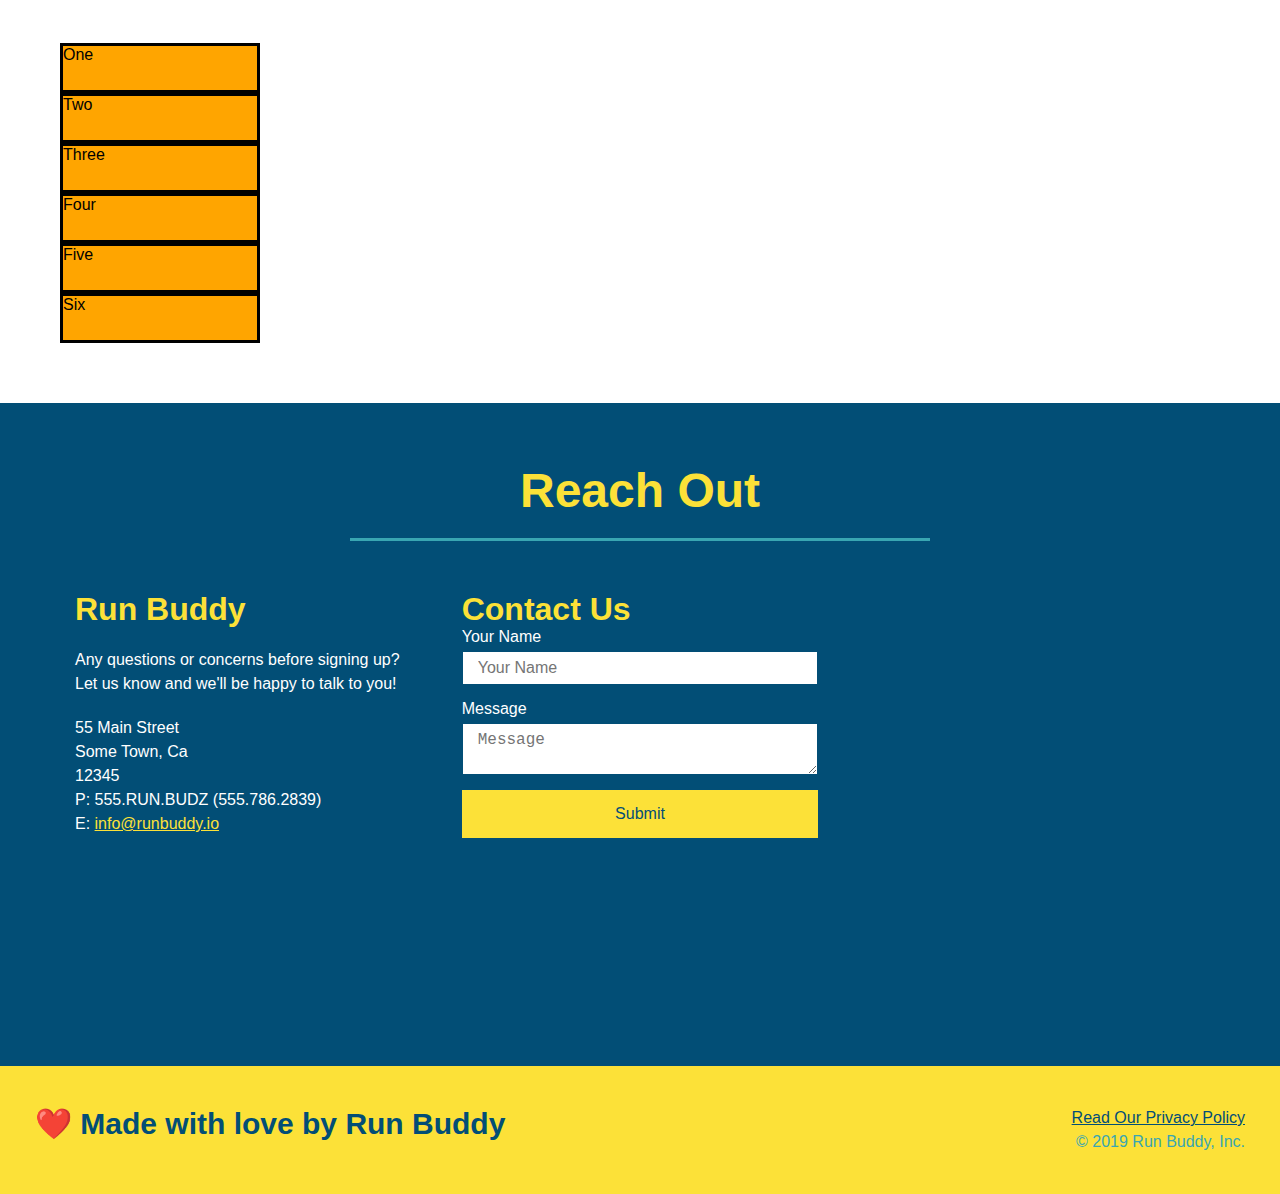
==== commit a8cfb93b: "added example grid" ====
--- a/index.html
+++ b/index.html
@@ -26,6 +26,9 @@
                     </li>
                     <li>
                         <a href="#your-trainers">Your Trainers</a>
+                    </li>
+                    <li>
+                        <a href="#service-plans">Service Plans</a>
                     </li>
                     <li>
                         <a href="#reach-out">Reach Out</a>
@@ -212,6 +215,19 @@
         </section>
         <!-- "meet the trainers" end -->
 
+        <!-- "service plans" start -->
+        <section id="service-plans" class="services">
+            <div class="service-grid-container">
+                <div class="service-grid-item">One</div>
+                <div class="service-grid-item">Two</div>
+                <div class="service-grid-item">Three</div>
+                <div class="service-grid-item">Four</div>
+                <div class="service-grid-item">Five</div>
+                <div class="service-grid-item">Six</div>
+            </div>
+        </section>
+        <!-- "service plans" end -->
+
         <!-- "reach out" start -->
         <section id="reach-out" class="contact">
             <div class="flex-row">
--- a/assets/css/style.css
+++ b/assets/css/style.css
@@ -273,6 +273,19 @@
 }
 /* "meet the trainers" styles end */
 
+/* "service plans" styles start */
+.service-grid-container {
+    display: grid;
+}
+
+.service-grid-item {
+    width: 200px;
+    height: 50px;
+    background-color: orange;
+    border: solid;
+    color: black;
+}
+
 /* "reach out" styles start */
 .contact {
     background: #024e76;
@@ -355,15 +368,111 @@
 
 /* MEDIA QUERY FOR SMALLER DESKTOP SCREENS AND SMALLER */
 @media screen and (max-width: 980px) {
-    
+
+    header {
+        padding-bottom: 0;
+        justify-content: center;
+    }
+
+    header h1 {
+        width: 100%;
+        text-align: center;
+    }
+
+    header nav ul {
+        margin-top: 20px;
+        width: 100%;
+        justify-content: center;
+    }
+
+    header nav ul li a {
+        font-size: 20px;
+    }
+
+    footer h2, footer div {
+        text-align: center;
+        width: 100%;
+    }
+
+    .hero-cta, .hero-form {
+        width: 100%;
+    }
+
+    .hero-cta {
+        text-align: center;
+    }
+
+    .section-title {
+        width: 80%;
+    }
+
+    .trainer {
+        flex: 0 70%;
+    }
+
+    .contact-info iframe {
+        flex: 1 100%;
+    }
 }
 
 /* MEDIA QUERY FOR TABLETS AND SMALLER */
 @media screen and (max-width: 768px) {
 
+    section {
+        padding: 30px 15px;
+    }
+
+    .step h3 {
+        flex: 1 100%;
+        text-align: center;
+    }
+
+    .step-info {
+        flex: 2 100%;
+        text-align: center;
+        justify-content: center;
+    }
+
+    .step-img {
+        flex: 0 32%;
+        margin-right: 0;
+        margin-top: 15px;
+        margin-bottom: 15px;
+    }
+
+    .step-text {
+        flex: 100%;
+    }
 }
 
 /* MEDIA QUERY FOR MOBILE PHONES AND SMALLER */
 @media screen and (max-width: 575px) {
-    
+
+    .hero-form button {
+        width: 100%;
+    }
+
+    .section-title {
+        width: 95%;
+    }
+
+    .intro p {
+        width: 100%;
+    }
+
+    .trainer {
+        flex: 0 100%
+    }
+
+    .contact-info {
+        text-align: center;
+    }
+
+    .contact-info > * {
+        flex: 0 100%;
+    }
+
+    .contact-form {
+        order: 3;
+    }
 }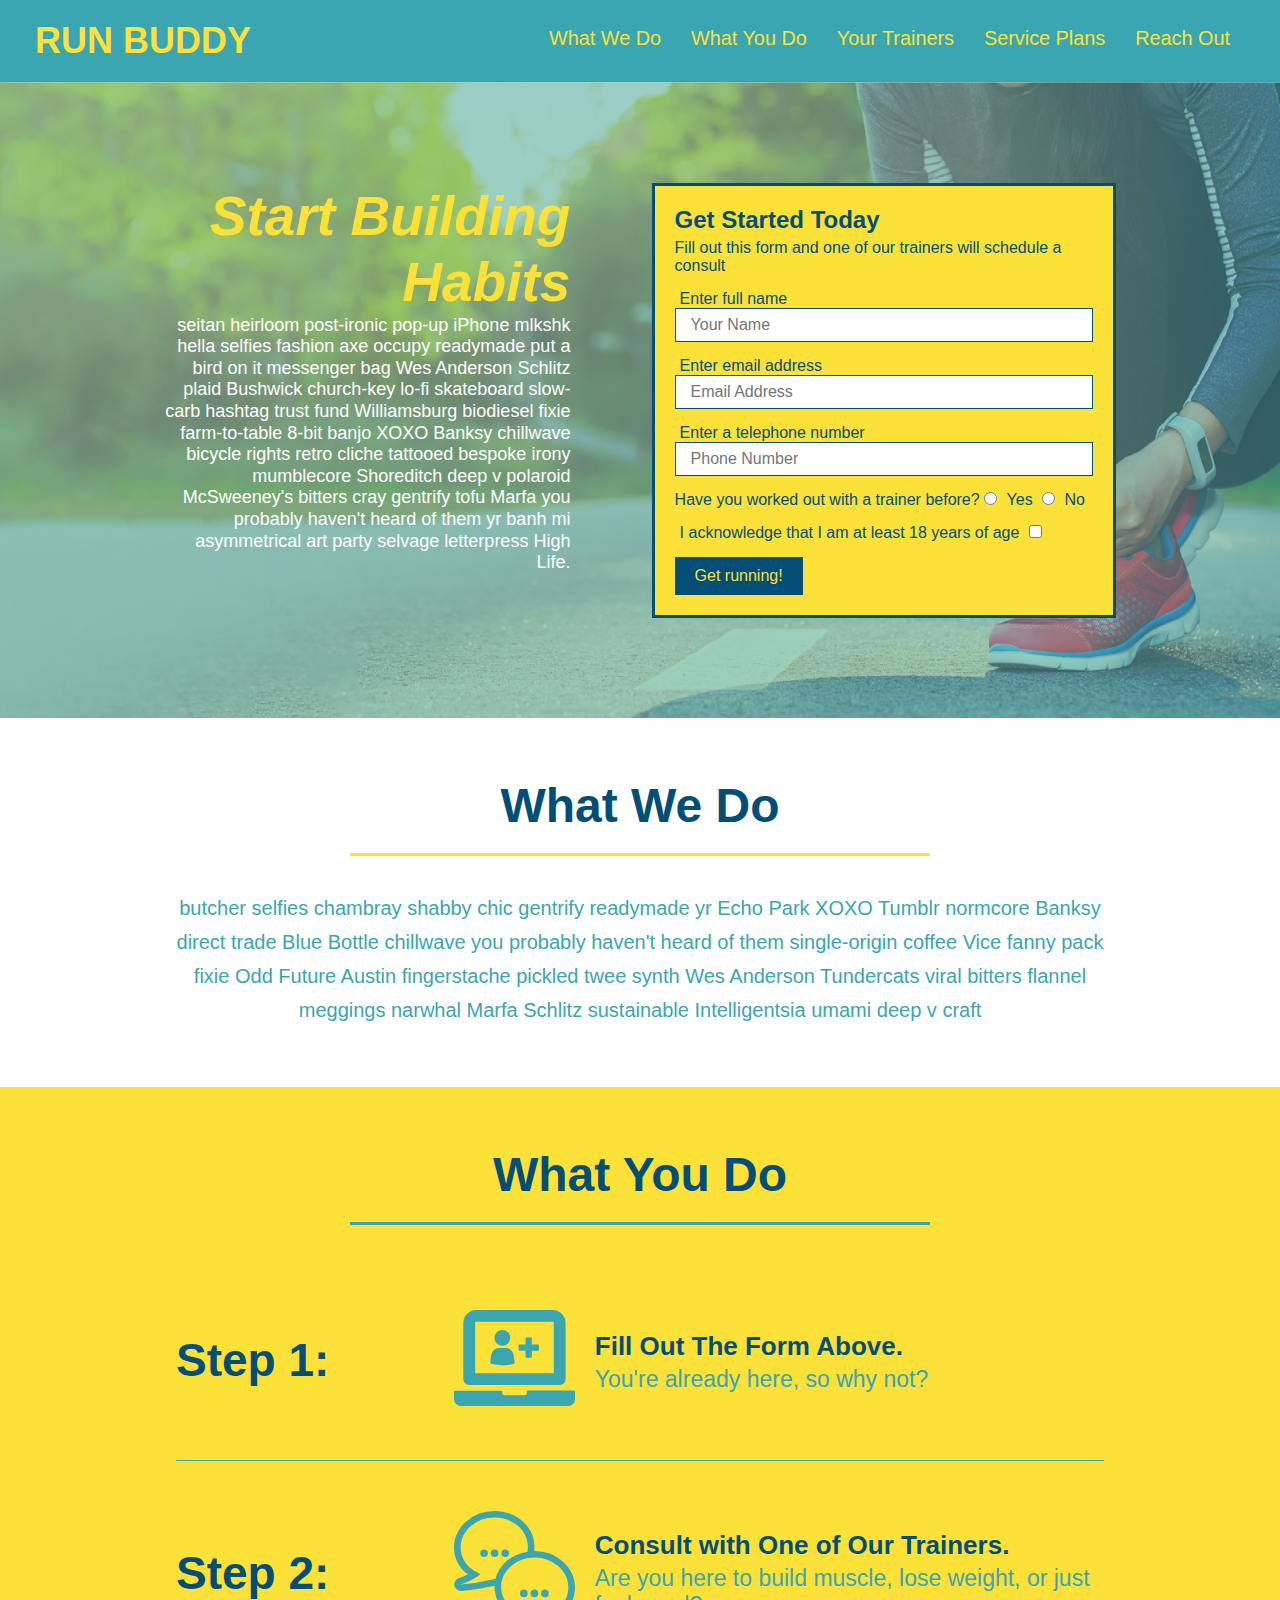
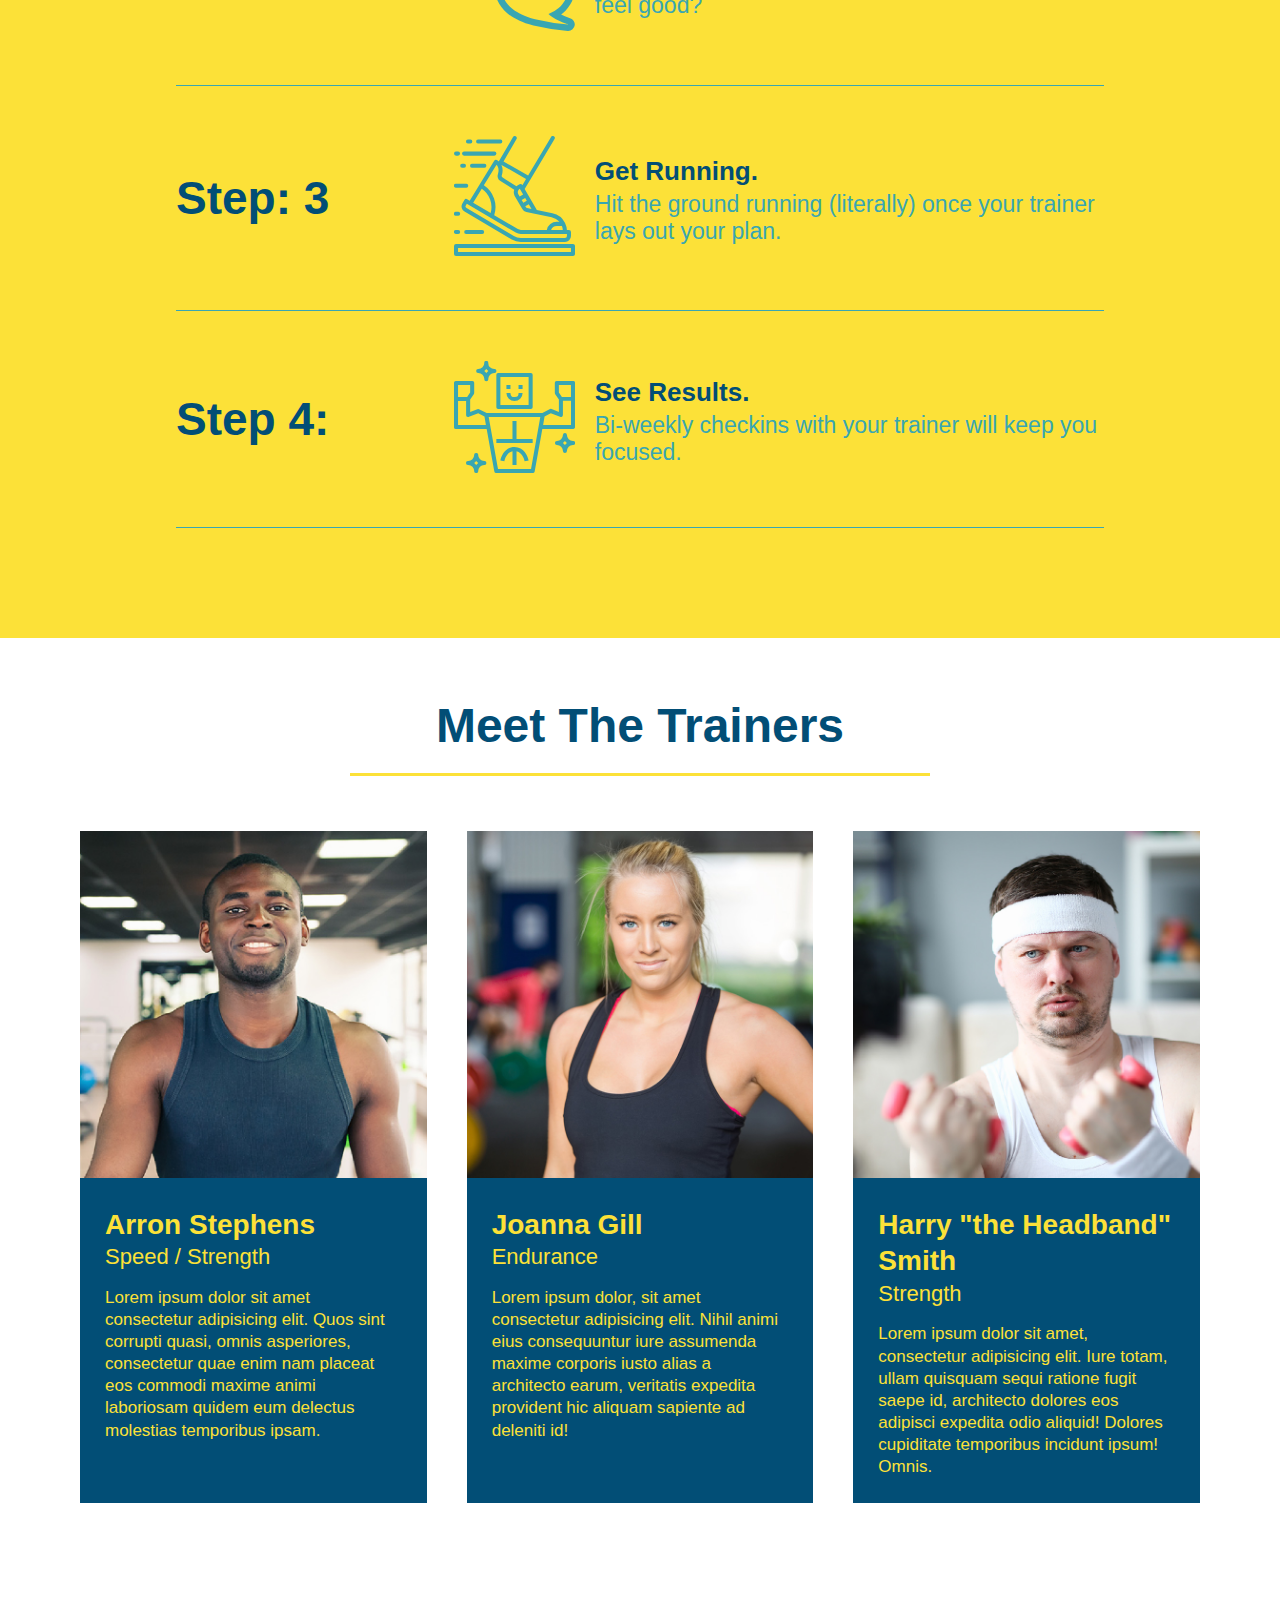
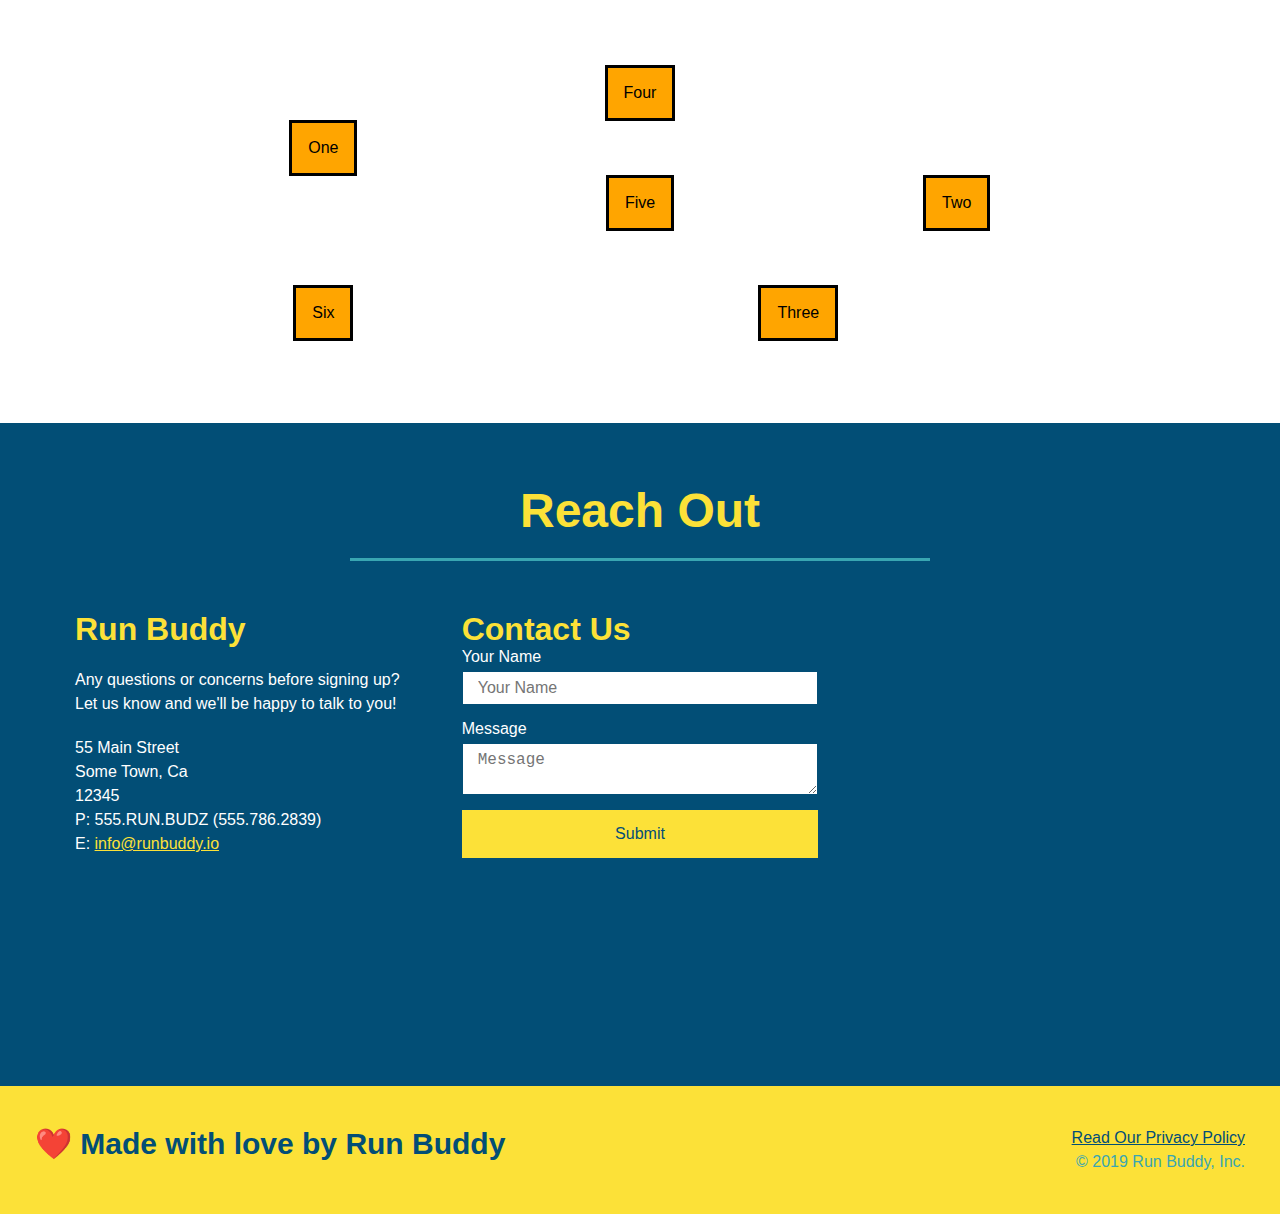
==== commit e5b9cae5: "example grid" ====
--- a/index.html
+++ b/index.html
@@ -218,12 +218,12 @@
         <!-- "service plans" start -->
         <section id="service-plans" class="services">
             <div class="service-grid-container">
-                <div class="service-grid-item">One</div>
-                <div class="service-grid-item">Two</div>
-                <div class="service-grid-item">Three</div>
-                <div class="service-grid-item">Four</div>
-                <div class="service-grid-item">Five</div>
-                <div class="service-grid-item">Six</div>
+                <div class="service-grid-item box1">One</div>
+                <div class="service-grid-item box2">Two</div>
+                <div class="service-grid-item box3">Three</div>
+                <div class="service-grid-item box4">Four</div>
+                <div class="service-grid-item box5">Five</div>
+                <div class="service-grid-item box6">Six</div>
             </div>
         </section>
         <!-- "service plans" end -->
--- a/assets/css/style.css
+++ b/assets/css/style.css
@@ -275,15 +275,35 @@
 
 /* "service plans" styles start */
 .service-grid-container {
+    max-width: 940px;
+    margin: 0 auto;
     display: grid;
+    grid-template-columns: repeat(3, 1fr);
+    grid-template-rows: repeat(3, 100px);
+    grid-gap: 10px;
+    place-items: center;
 }
 
 .service-grid-item {
-    width: 200px;
-    height: 50px;
     background-color: orange;
     border: solid;
+    padding: 1em;
     color: black;
+}
+
+.box1 {
+    grid-column: 1/ span 1;
+    grid-row: 1/ span 2;
+}
+
+.box2 {
+    grid-column: 3/4;
+    grid-row: 1/-1;
+}
+
+.box3 {
+    grid-column: 2/ span 2;
+    grid-row: 3/ span 1;
 }
 
 /* "reach out" styles start */
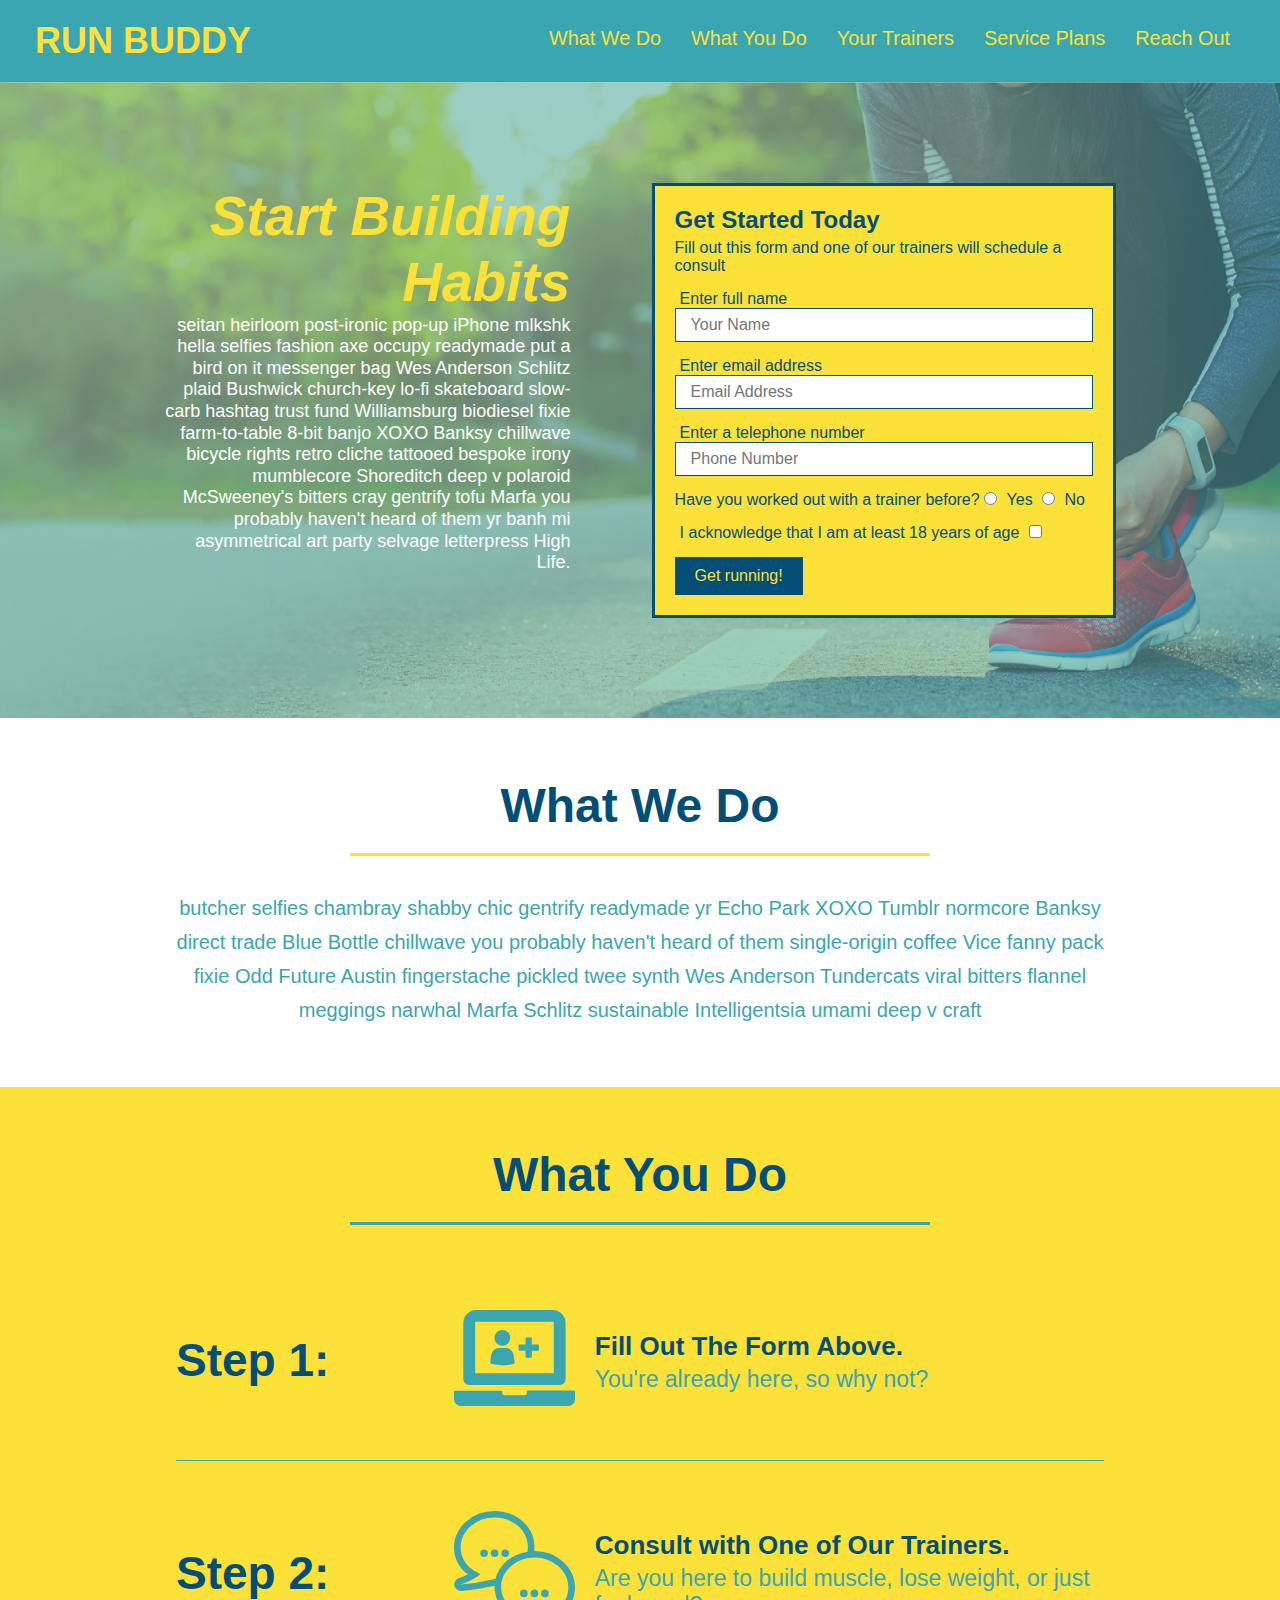
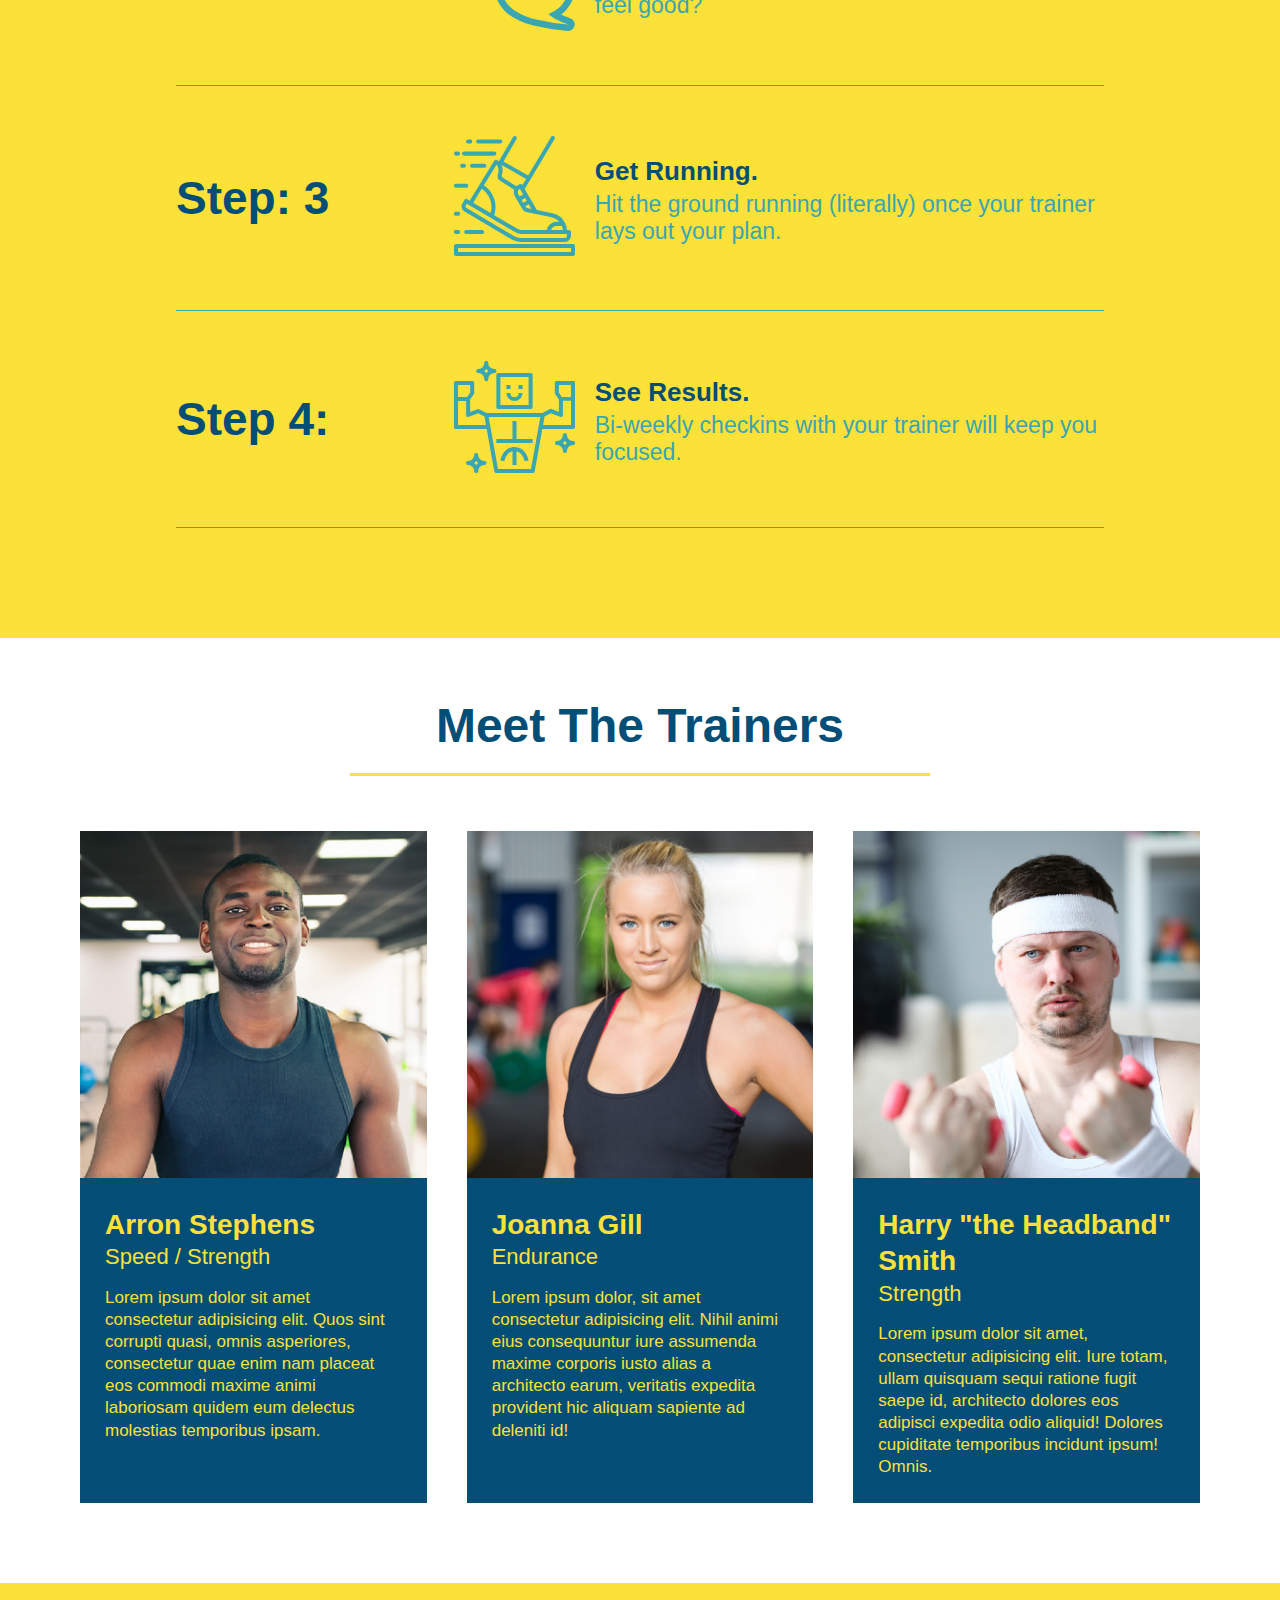
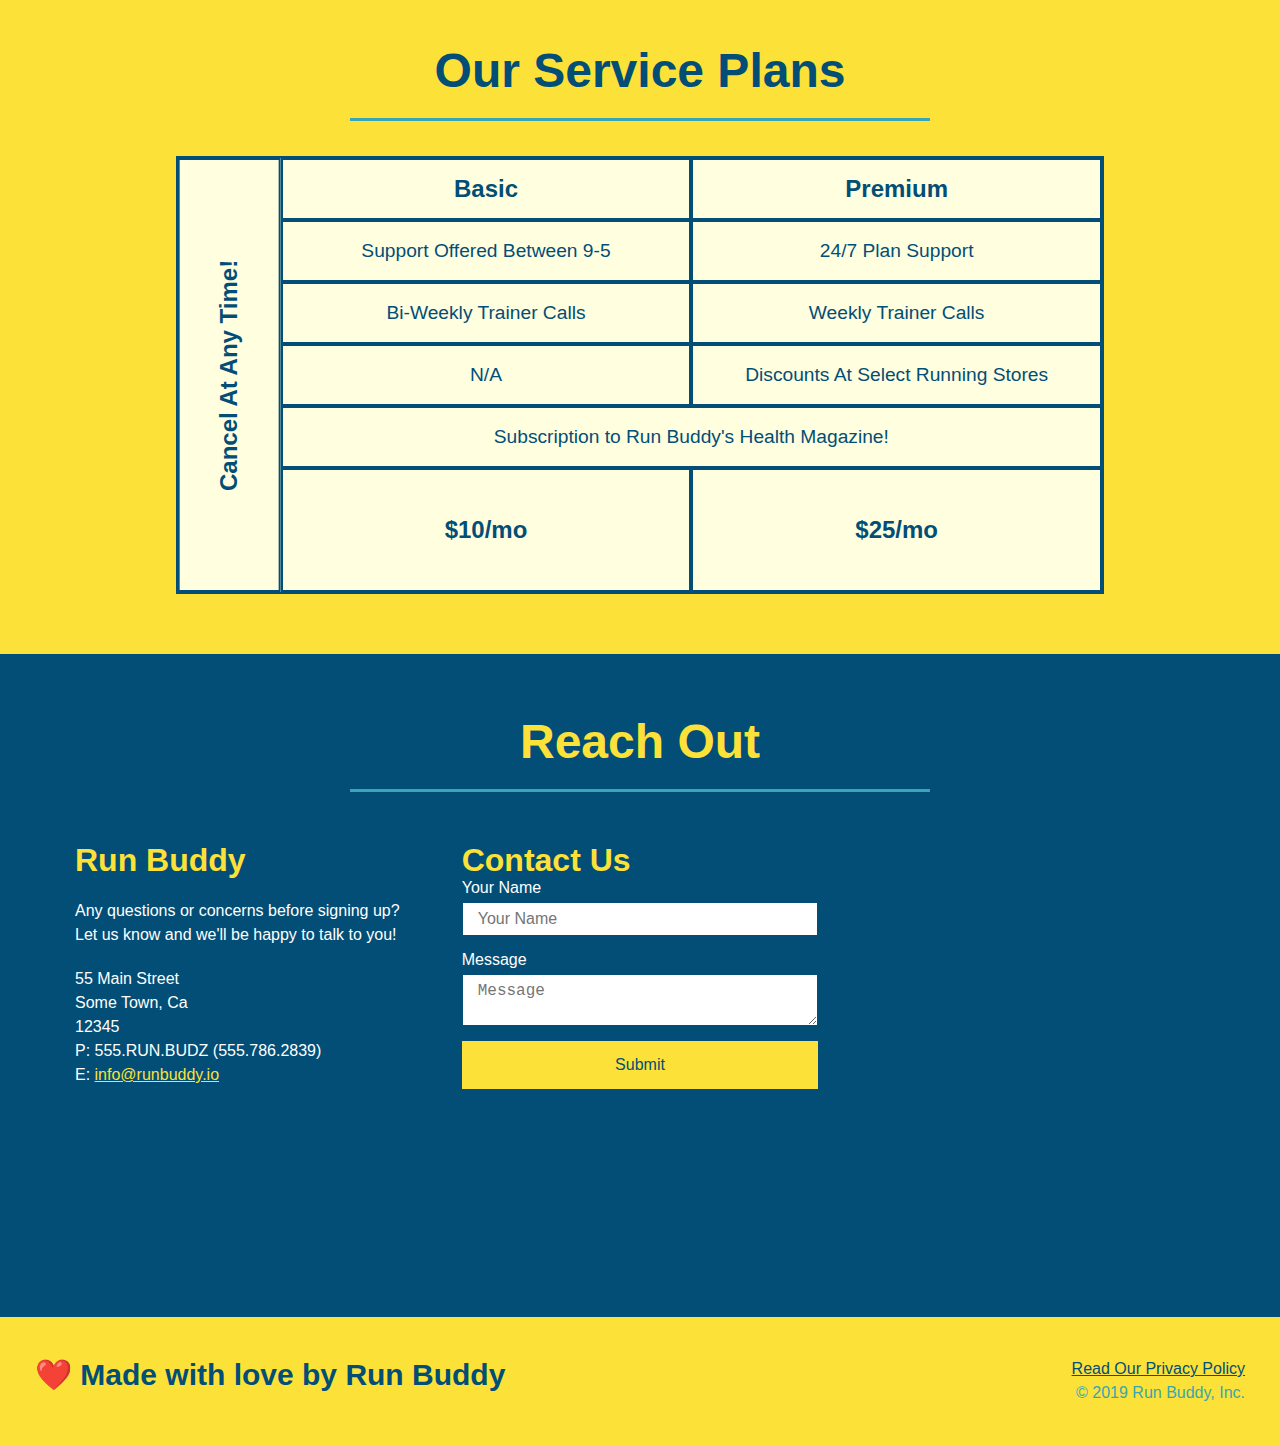
==== commit 65e4c31b: "added values and restyled grid" ====
--- a/index.html
+++ b/index.html
@@ -217,14 +217,33 @@
 
         <!-- "service plans" start -->
         <section id="service-plans" class="services">
-            <div class="service-grid-container">
-                <div class="service-grid-item box1">One</div>
-                <div class="service-grid-item box2">Two</div>
-                <div class="service-grid-item box3">Three</div>
-                <div class="service-grid-item box4">Four</div>
-                <div class="service-grid-item box5">Five</div>
-                <div class="service-grid-item box6">Six</div>
-            </div>
+            <h2 class="section-title secondary-border">
+                Our Service Plans
+            </h2>
+            <div class="service-grid-wrapper">
+                <div class="service-grid-container">
+                    <!-- Headers -->
+                    <div class="service-grid-item grid-head basic">Basic</div>
+                    <div class="service-grid-item grid-head premium">Premium</div>
+
+                    <!-- Body -->
+                    <div class="service-grid-item basic">Support Offered Between 9-5</div>
+                    <div class="service-grid-item premium">24/7 Plan Support</div>
+
+                    <div class="service-grid-item basic">Bi-Weekly Trainer Calls</div>
+                    <div class="service-grid-item premium">Weekly Trainer Calls</div>
+
+                    <div class="service-grid-item basic">N/A</div>
+                    <div class="service-grid-item premium">Discounts At Select Running Stores</div>
+
+                    <div class="service-grid-item both">Subscription to Run Buddy's Health Magazine!</div>
+
+                    <div class="service-grid-item grid-price basic">$10/mo</div>
+                    <div class="service-grid-item grid-price premium">$25/mo</div>
+
+                    <div class="service-grid-item cancel">Cancel At Any Time!</div>
+                </div> <!-- div service-grid-container -->
+            </div> <!-- div service-grid-wrapper -->
         </section>
         <!-- "service plans" end -->
 
--- a/assets/css/style.css
+++ b/assets/css/style.css
@@ -274,37 +274,58 @@
 /* "meet the trainers" styles end */
 
 /* "service plans" styles start */
+.services {
+    background: #fce138;
+}
+
+.service-grid-wrapper {
+    display: flex;
+    width: 100%;
+    justify-content: center;
+}
+
 .service-grid-container {
-    max-width: 940px;
-    margin: 0 auto;
+    background: lightyellow;
+    width: 80%;
     display: grid;
-    grid-template-columns: repeat(3, 1fr);
-    grid-template-rows: repeat(3, 100px);
-    grid-gap: 10px;
-    place-items: center;
+    grid-template-columns: 1fr repeat(2, 4fr);
+    grid-template-rows: repeat(5, 1fr) 2fr;
+    border: 2px solid #024e76;
+    color: #024e76;
+    font-size: 1.2rem;
 }
 
 .service-grid-item {
-    background-color: orange;
-    border: solid;
-    padding: 1em;
-    color: black;
-}
-
-.box1 {
-    grid-column: 1/ span 1;
-    grid-row: 1/ span 2;
-}
-
-.box2 {
-    grid-column: 3/4;
-    grid-row: 1/-1;
-}
-
-.box3 {
-    grid-column: 2/ span 2;
-    grid-row: 3/ span 1;
-}
+    padding: 15px 0;
+    border: 2px solid #024e76;
+    display: flex;
+    align-items: center;
+    justify-content: center;
+    text-align: center;
+}
+
+.service-grid-item.basic {
+    grid-column: 2 / span 1;
+}
+
+.service-grid-item.both {
+    grid-column: 2 / span 2;
+}
+
+.service-grid-item.cancel {
+    writing-mode: vertical-lr;
+    transform: rotate(180deg);
+    grid-column: 1;
+    grid-row: 1 / -1;
+}
+
+.grid-head,
+.grid-price,
+.service-grid-item.cancel {
+    font-size: 1.5rem;
+    font-weight: bold;
+}
+/* "service plans" styles end */
 
 /* "reach out" styles start */
 .contact {
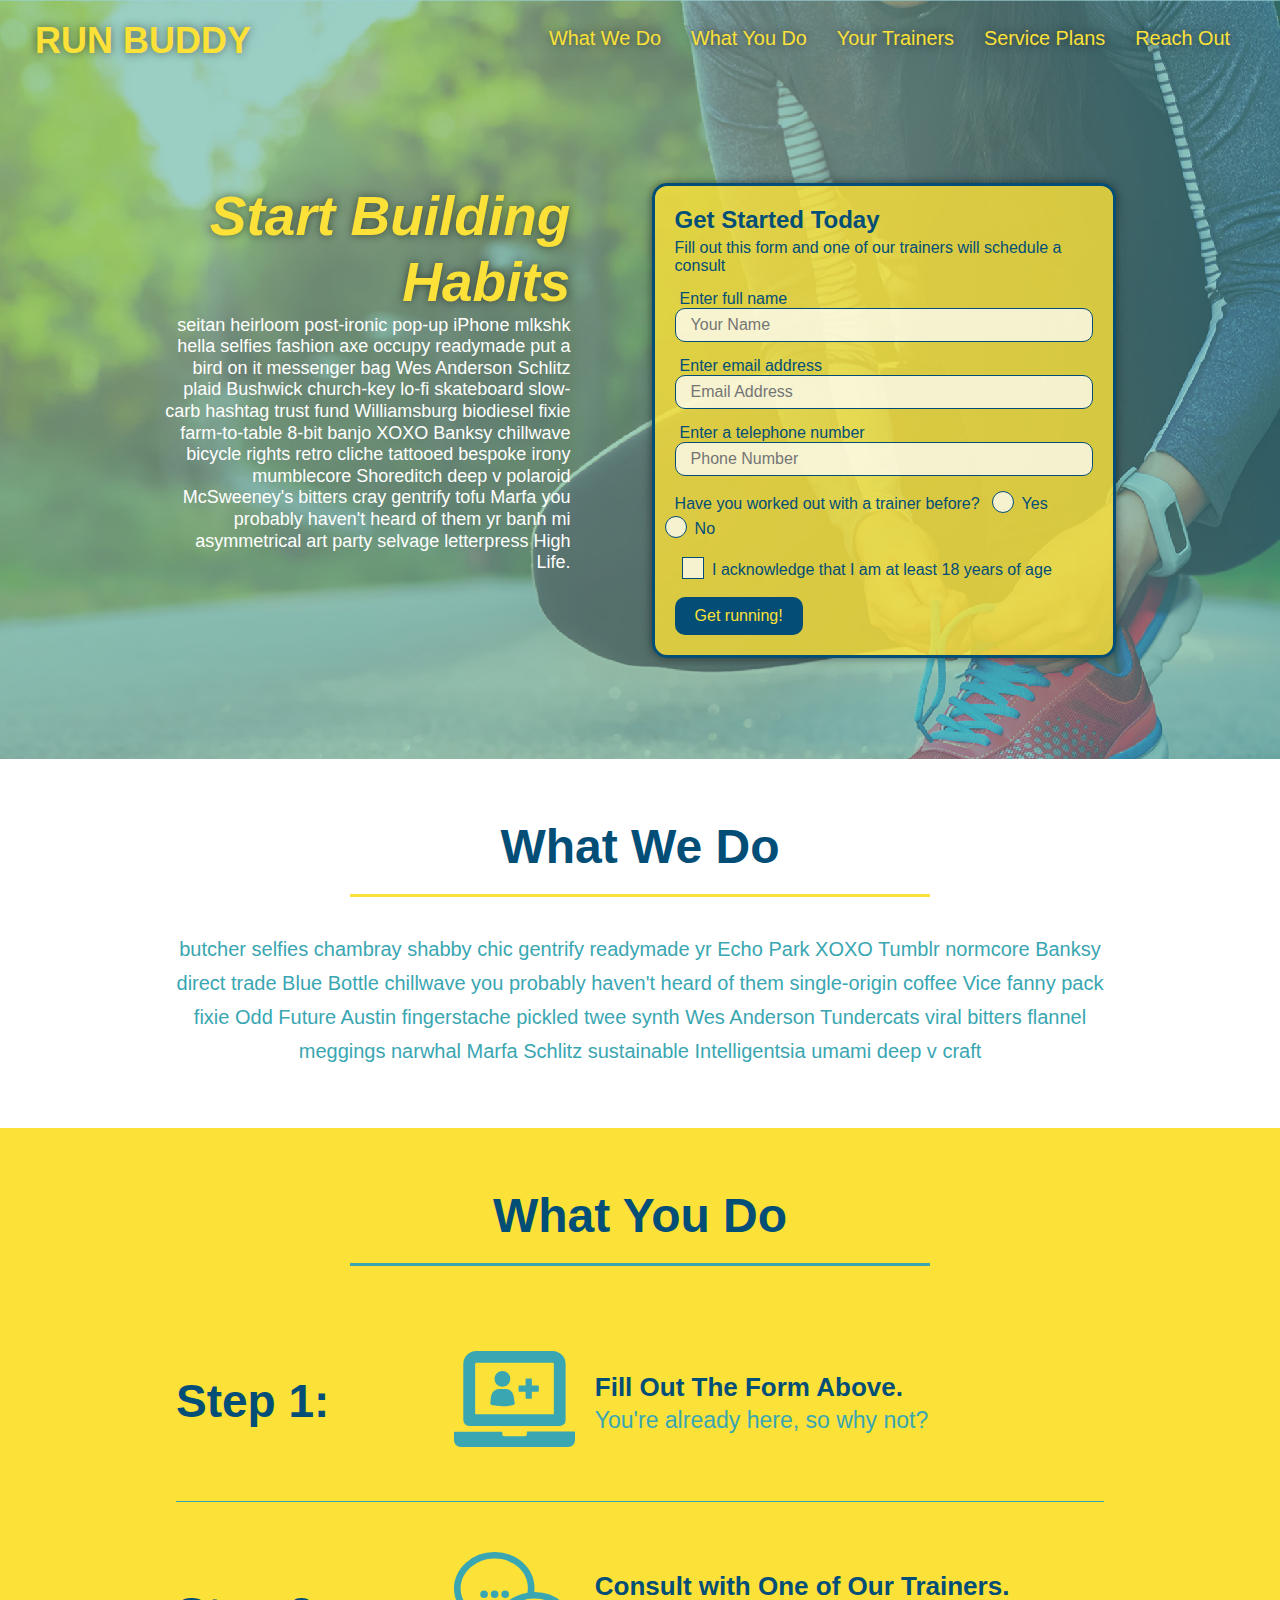
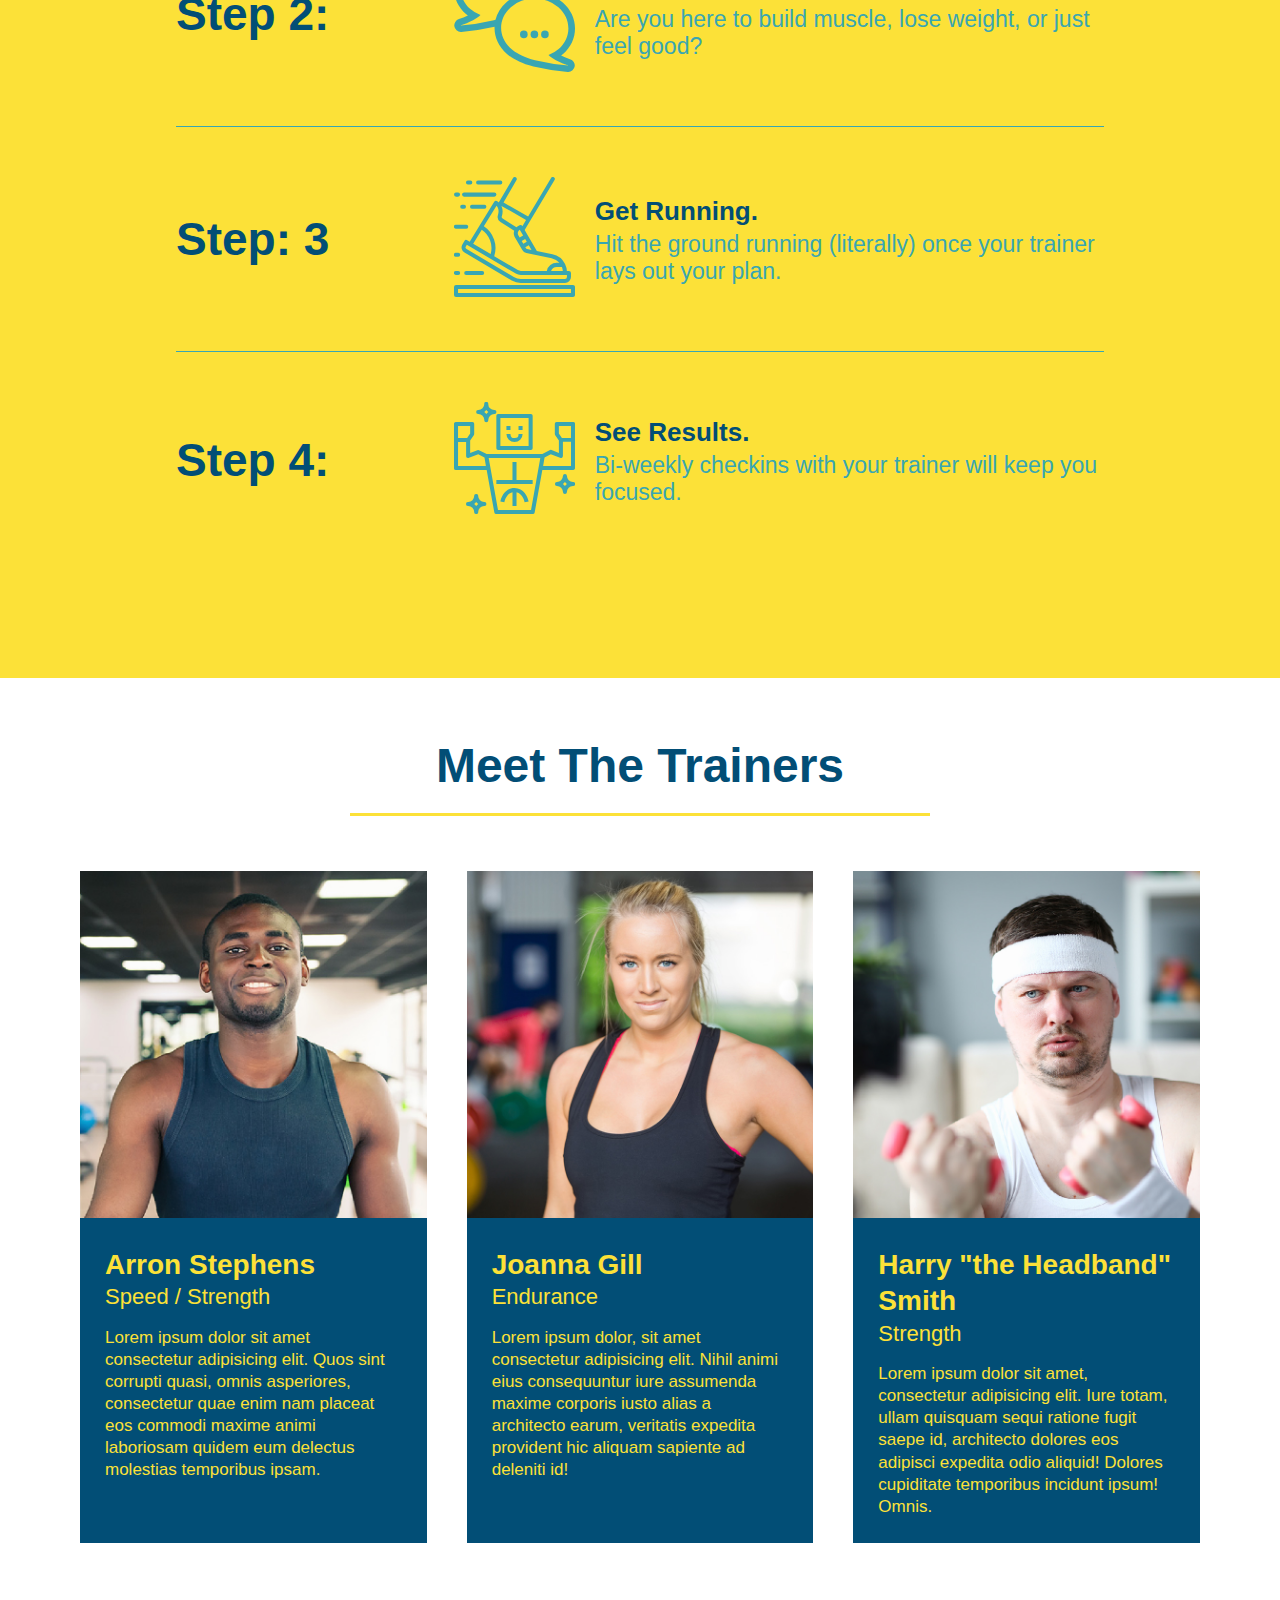
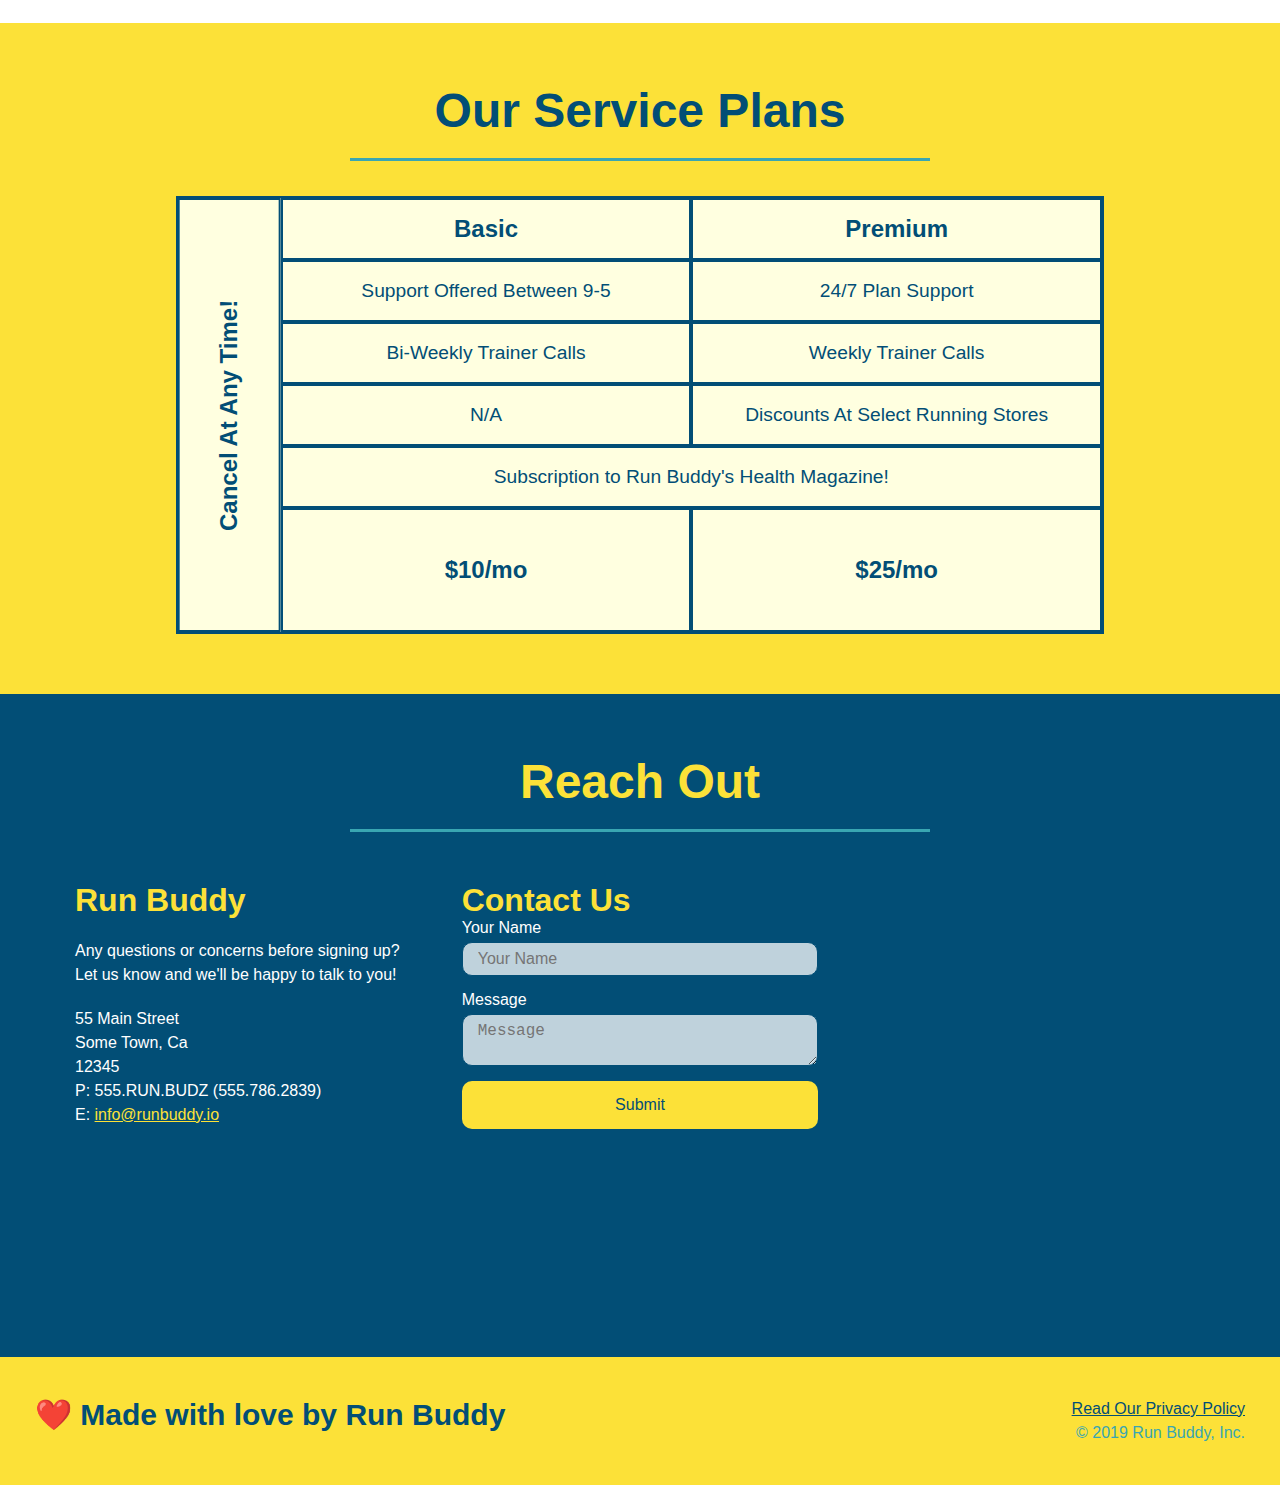
==== commit 26fc6f4f: "added styles to radio buttons and checkbox" ====
--- a/index.html
+++ b/index.html
@@ -65,16 +65,22 @@
                     <input class="form-input" type="tel" placeholder="Phone Number" name="phone" id="phone" />
                     <p>
                         Have you worked out with a trainer before?
-                        <input type="radio" name="trainer-confirm" id="trainer-yes" />
-                        <label for="trainer-yes">Yes</label>
-                        <input type="radio" name="trainer-confirm" id="trainer-no" />
-                        <label for="trainer-no">No</label>
+                        <span class="radio-wrapper">
+                            <input type="radio" name="trainer-confirm" id="trainer-yes" />
+                            <label for="trainer-yes">Yes</label>
+                        </span>
+                        <span class="radio-wrapper">
+                            <input type="radio" name="trainer-confirm" id="trainer-no" />
+                            <label for="trainer-no">No</label>
+                        </span>
                     </p>
                     <p>
-                        <label for="checkbox">
-                            I acknowledge that I am at least 18 years of age
-                        </label>
-                        <input type="checkbox" name="age-confirm" id="checkbox" />
+                        <span class="checkbox-wrapper">
+                            <input type="checkbox" name="age-confirm" id="checkbox" />
+                            <label for="checkbox">
+                                I acknowledge that I am at least 18 years of age
+                            </label>
+                        </span>
                     </p>
                     <button type="submit">
                         Get running!
--- a/assets/css/style.css
+++ b/assets/css/style.css
@@ -15,13 +15,22 @@
     justify-content: space-between;
     flex-wrap: wrap;
     padding: 20px 35px;
-    background-color: #39a6b2;    
+    background-color: #39a6b2;
+    position: -webkit-sticky;
+    position: sticky;
+    top: 0;
+    background-image: url("../images/hero-bg.jpg");
+    background-size: cover;
+    background-position: 80%;  
+    background-attachment: fixed;  
+    z-index: 9999;
 }
 
 header h1 {
     font-weight: bold;
     font-size: 36px;
     color: #fce138;
+    text-shadow: 0 0 10px rgba(0, 0, 0, 0.5);
     margin: 0;
 }
 
@@ -46,6 +55,14 @@
     padding: 10px 15px;
     font-weight: lighter;
     font-size: 1.55vw;
+    text-shadow: 0 0 10px rgba(0, 0, 0, 0.5);
+}
+
+header nav ul li a:hover {
+    background: #fce138;
+    color: #024e76;
+    border-radius: 15px;
+    text-shadow: none;
 }
 /* header/navigation styles end */
 
@@ -89,7 +106,8 @@
     flex-wrap: wrap;
     background-image: url("../images/hero-bg.jpg");
     background-size: cover;
-    background-position: center;
+    background-position: 80%;
+    background-attachment: fixed;
 }
 
 .hero-cta {
@@ -105,15 +123,18 @@
     font-style: italic;
     font-size: 55px;
     color: #fce138;
+    text-shadow: 0 0 10px rgba(0, 0, 0, 0.5);
 }
 
 .hero-form {
     width: 40%;
     margin: 3.5%;
     border: 3px solid #024e76;
-    background-color: #fce138;
+    border-radius: 15px;
+    background-color: rgba(252, 225, 56, 0.8);
     padding: 20px;
     color: #024e76;
+    box-shadow: 0 0 10px rgba(0, 0, 0, 0.5);
 }
 
 .hero-form h3 {
@@ -127,12 +148,19 @@
 
 .form-input {
     border: 1px solid #024e76;
+    border-radius: 10px;
     display: block;
     padding: 7px 15px;
     font-size: 16px;
     color: #024e76;
+    background-color: rgba(255, 255, 255, 0.75);
     width: 100%;
     margin-bottom: 15px;
+}
+
+.form-input:focus {
+    background-color: rgba(255, 255, 255, 1);
+    outline: none;
 }
 
 .hero-form label {
@@ -145,6 +173,71 @@
     padding: 10px 20px;
     font-size: 16px;
     border: none;
+    border-radius: 10px;
+}
+
+.hero-form button:hover {
+    background-color: #39a6b2;
+}
+
+.checkbox-wrapper input, .radio-wrapper input {
+    opacity: 0;
+}
+
+.checkbox-wrapper label, .radio-wrapper label {
+    position: relative;
+    left: 10px;
+    margin: 10px;
+    line-height: 1.6;
+}
+
+.checkbox-wrapper label::before, .radio-wrapper label::before {
+    content: "";
+    height: 20px;
+    width: 20px;
+    background: rgba(255, 255, 255, 0.75);
+    border: 1px solid #024e76;
+    position: absolute;
+    top: -4px;
+    left: -30px;
+}
+
+.radio-wrapper label::before {
+    border-radius: 50%;
+}
+
+.radio-wrapper label::after {
+    content: "";
+    width: 20px;
+    height: 20px;
+    border-radius: 50%;
+    background: #024e76;
+    position: absolute;
+    left: -29px;
+    top: -3px;
+    background-image: radial-gradient(circle, #39a6b2, #024e76);
+}
+
+.checkbox-wrapper label::after {
+    content: "";
+    height: 6px;
+    width: 14px;
+    border-left: 2px solid #024e76;
+    border-bottom: 2px solid #024e76;
+    position: absolute;
+    left: -26px;
+    top: 1px;
+    transform: rotate(-58deg);
+}
+
+.checkbox-wrapper input + label::after,
+.radio-wrapper input + label::after {
+    content: none;
+}
+
+.checkbox-wrapper input:checked + label::after,
+.radio-wrapper input:checked + label::after {
+    content: "";
 }
 /* hero styles end */
 
@@ -186,13 +279,16 @@
 
 .step {
     margin: 50px auto;
-    border-bottom: 1px solid #39a6b2;
     padding-bottom: 50px;
     width: 80%;
     display: flex;
     flex-wrap: wrap;
     align-items: center;
     justify-content: space-between;
+}
+
+.step:not(:last-child) {
+    border-bottom: 1px solid #39a6b2;
 }
 
 .step h3 {
@@ -375,21 +471,37 @@
     margin-bottom: 15px;
     margin-top: 5px;
     border: 1px solid #024e76;
+    border-radius: 10px;
     display: block;
     padding: 7px 15px;
     font-size: 16px;
     color: #024e76;
-    width: 100%
+    width: 100%;
+}
+
+.contact-form input, .contact-form textarea {
+    background-color: rgba(255, 255, 255, 0.75);
+}
+
+.contact-form input:focus, .contact-form textarea:focus {
+    background-color: rgba(255, 255, 255, 1);
+    outline: none;
 }
 
 .contact-form button {
     width: 100%;
     border: none;
+    border-radius: 10px;
     padding: 15px 0;
     background: #fce138;
     color: #024e76;
     text-align: center;
     font-size: 16px;
+}
+
+.contact-form button:hover {
+    color: #fce138;
+    background: #39a6b2;
 }
 /* "reach out" styles end */
 
@@ -413,6 +525,7 @@
     header {
         padding-bottom: 0;
         justify-content: center;
+        position: relative;
     }
 
     header h1 {
@@ -484,6 +597,25 @@
     .step-text {
         flex: 100%;
     }
+
+    .service-grid-container {
+        grid-template-columns: 1fr 1fr;
+    }
+
+    .service-grid-item.basic {
+        grid-column: 1;
+    }
+
+    .service-grid-item.both {
+        grid-column: 1 / -1;
+    }
+
+    .service-grid-item.cancel {
+        transform: none;
+        writing-mode: unset;
+        grid-column: 1 / -1;
+        grid-row: -1;
+    }
 }
 
 /* MEDIA QUERY FOR MOBILE PHONES AND SMALLER */
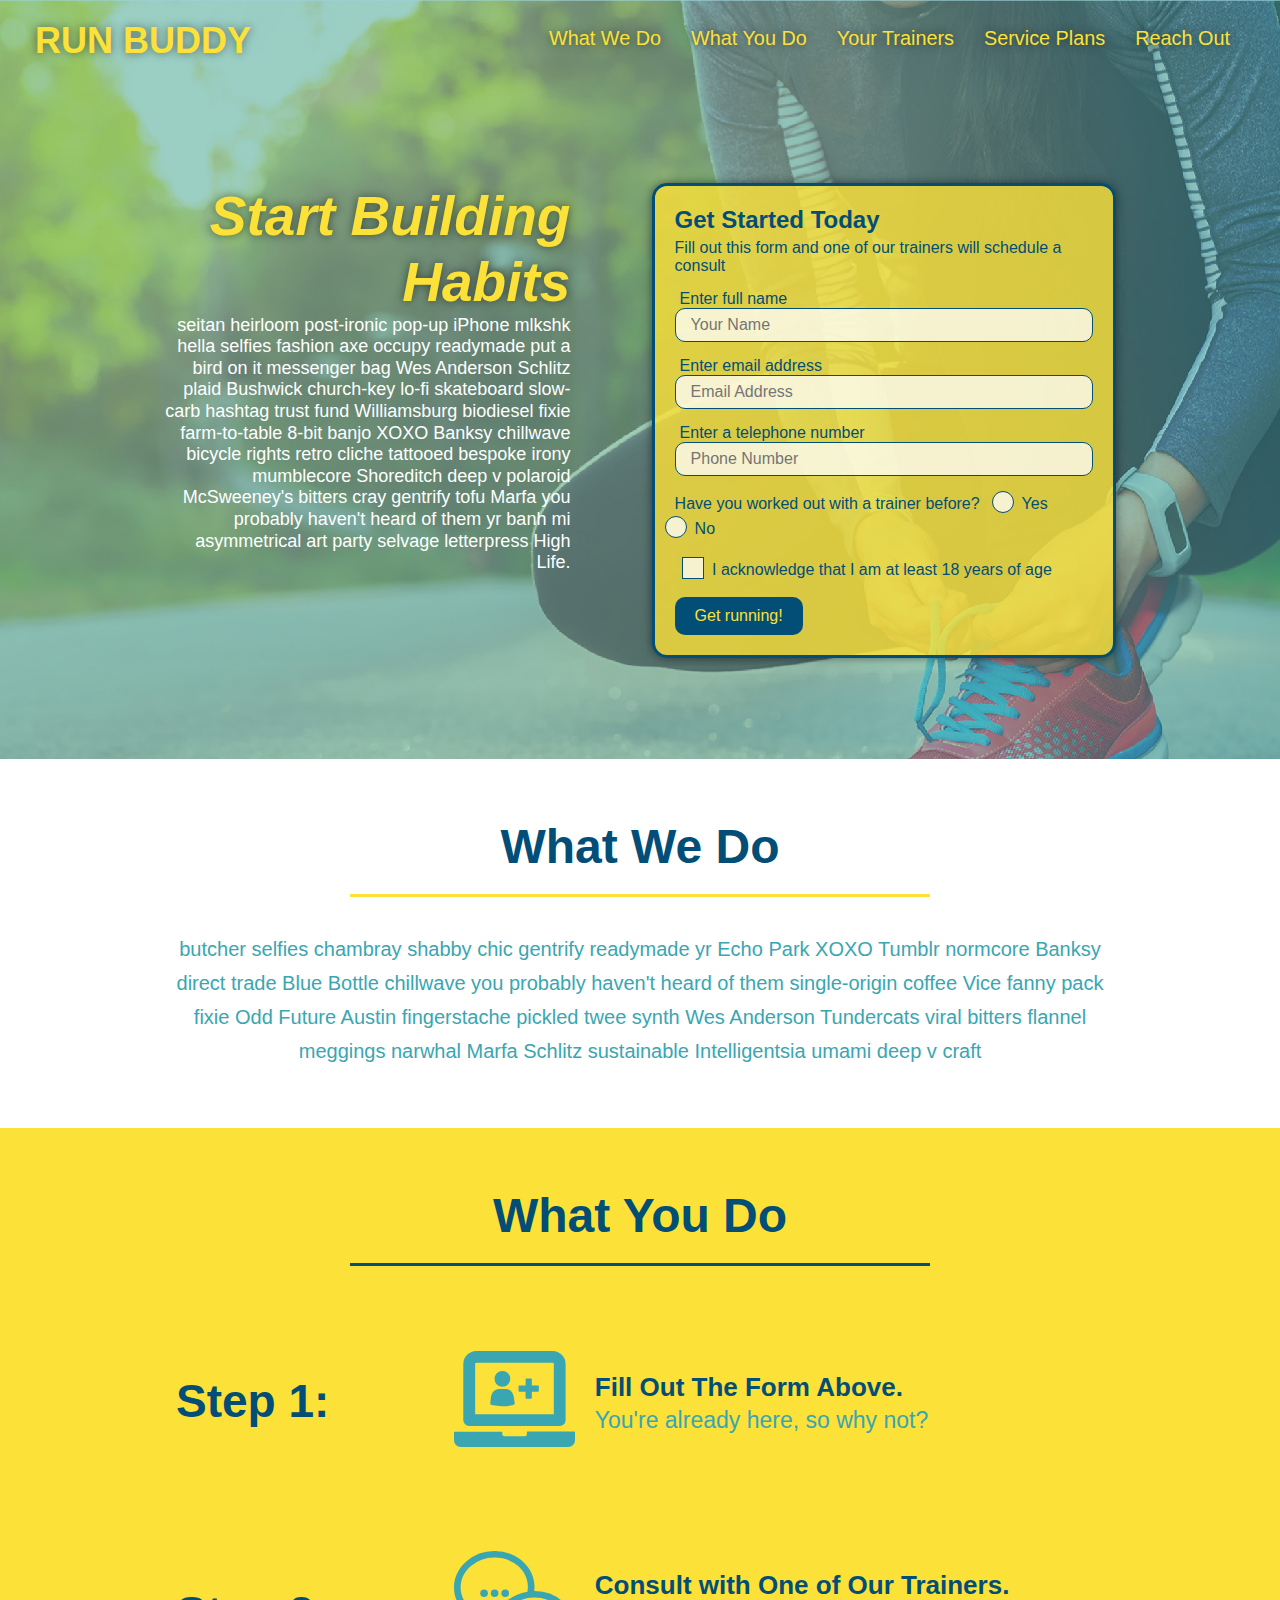
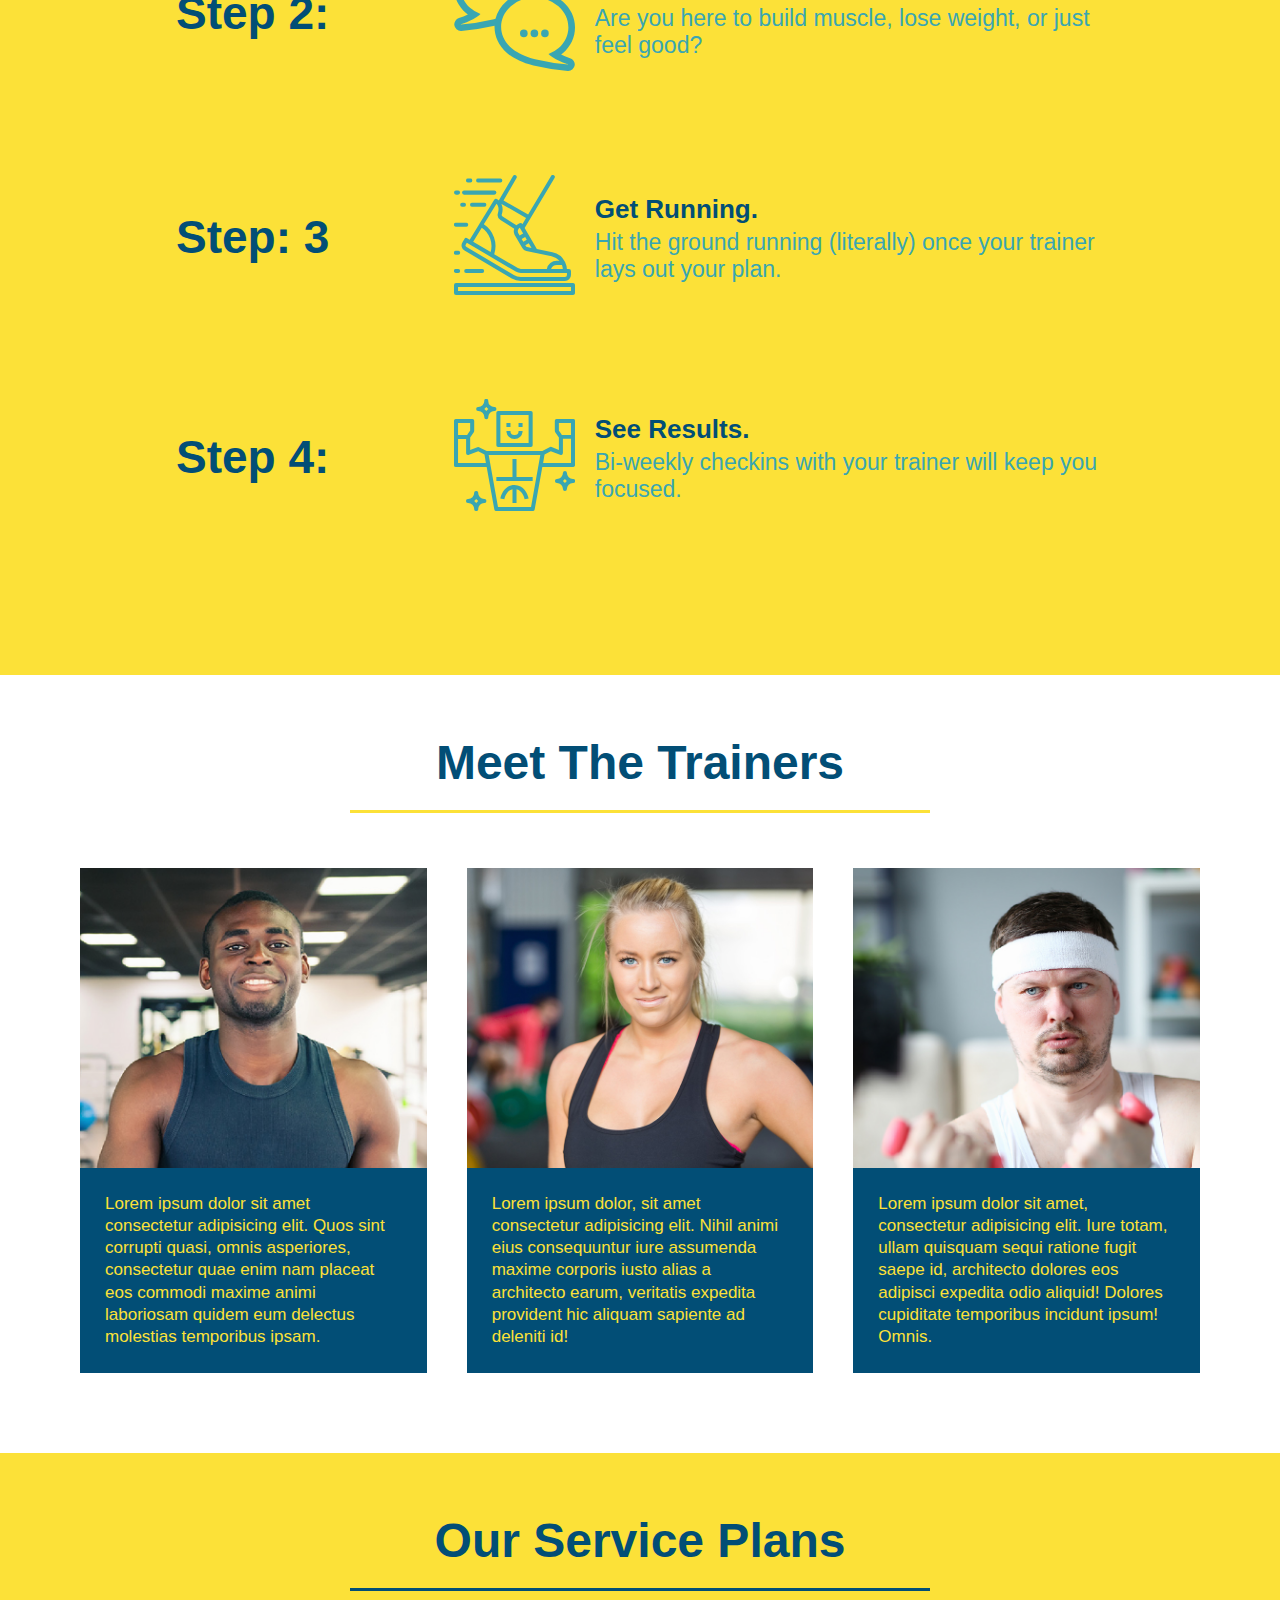
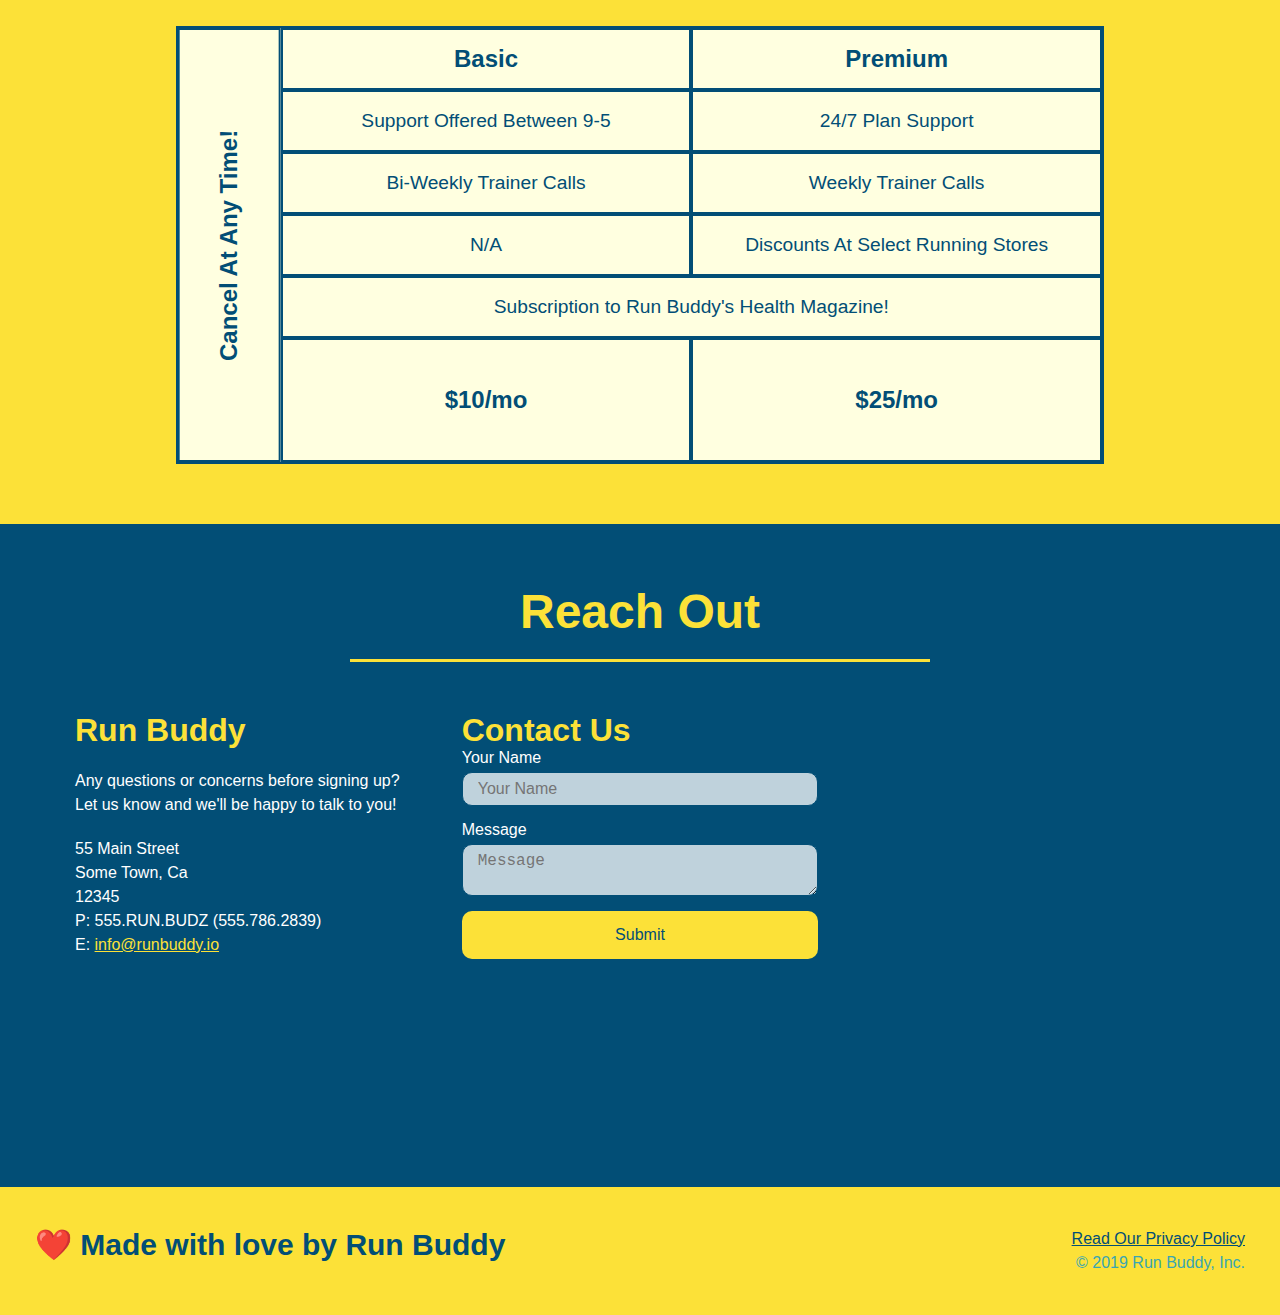
==== commit 4c63f7ae: "added animation to trainer cards" ====
--- a/index.html
+++ b/index.html
@@ -181,10 +181,15 @@
             <div class="trainers">
             <!-- first trainer bio -->
                 <article class="trainer">
-                    <img src="./assets/images/trainer-1.jpg" alt="Arron Stephens in his workout clothes, ready to pump iron" />
+                    <div class="trainer-img trainer-1">
+                        <div>
+                            <h3>Arron Stephens</h3>
+                            <h4>Speed / Strength</h4>
+                        </div>
+                    </div>
                     <div class="trainer-bio">
-                        <h3 class="trainer-name">Arron Stephens</h3>
-                        <h4 class="trainer-role">Speed / Strength</h4>
+                        <h3>Arron Stephens</h3>
+                        <h4>Speed / Strength</h4>
                         <p>
                             Lorem ipsum dolor sit amet consectetur adipisicing elit. Quos sint corrupti quasi, omnis asperiores, consectetur 
                             quae enim nam placeat eos commodi maxime animi laboriosam quidem eum delectus molestias temporibus ipsam.
@@ -194,10 +199,15 @@
 
             <!-- second trainer bio -->
                 <article class="trainer">
-                    <img src="assets/images/trainer-2.jpg" alt="Joanna Gill cooling off after a workout" />
+                    <div class="trainer-img trainer-2">
+                        <div>
+                            <h3>Joanna Gill</h3>
+                            <h4>Endurance</h4>
+                        </div>
+                    </div>
                     <div class="trainer-bio">
-                        <h3 class="trainer-name">Joanna Gill</h3>
-                        <h4 class="trainer-role">Endurance</h4>
+                        <h3>Joanna Gill</h3>
+                        <h4>Endurance</h4>
                         <p>
                             Lorem ipsum dolor, sit amet consectetur adipisicing elit. Nihil animi eius consequuntur iure assumenda maxime 
                             corporis iusto alias a architecto earum, veritatis expedita provident hic aliquam sapiente ad deleniti id!
@@ -207,10 +217,15 @@
 
             <!-- third trainer bio -->
                 <article class="trainer">
-                    <img src="assets/images/trainer-3.jpg" alt="Harry Smith wearing a headband and lifting comically small pink weights" />
+                    <div class="trainer-img trainer-3">
+                        <div>
+                            <h3>Harry "the Headband" Smith</h3>
+                            <h4>Strength</h4>
+                        </div>
+                    </div>
                     <div class="trainer-bio">
-                        <h3 class="trainer-name">Harry "the Headband" Smith</h3>
-                        <h4 class="trainer-role">Strength</h4>
+                        <h3>Harry "the Headband" Smith</h3>
+                        <h4>Strength</h4>
                         <p>
                             Lorem ipsum dolor sit amet, consectetur adipisicing elit. Iure totam, ullam quisquam sequi ratione fugit saepe id, 
                             architecto dolores eos adipisci expedita odio aliquid! Dolores cupiditate temporibus incidunt ipsum! Omnis.
--- a/assets/css/style.css
+++ b/assets/css/style.css
@@ -1,3 +1,9 @@
+:root {
+    --primary-color: #fce138;
+    --secondary-color: #024e76;
+    --tertiary-color: #39a6b2;
+}
+
 * {
     margin: 0;
     padding: 0;
@@ -5,7 +11,7 @@
 }
 
 body {
-    color: #39a6b2;
+    color: var(--tertiary-color);
     font-family: Helvetica, Arial, sans-serif;
 }
 
@@ -15,7 +21,7 @@
     justify-content: space-between;
     flex-wrap: wrap;
     padding: 20px 35px;
-    background-color: #39a6b2;
+    background-color: var(--tertiary-color);
     position: -webkit-sticky;
     position: sticky;
     top: 0;
@@ -29,14 +35,14 @@
 header h1 {
     font-weight: bold;
     font-size: 36px;
-    color: #fce138;
+    color: var(--primary-color);
     text-shadow: 0 0 10px rgba(0, 0, 0, 0.5);
     margin: 0;
 }
 
 header a {
     text-decoration: none;
-    color: #fce138;
+    color: var(--primary-color);
 }
 
 header nav {
@@ -59,8 +65,8 @@
 }
 
 header nav ul li a:hover {
-    background: #fce138;
-    color: #024e76;
+    background: var(--primary-color);
+    color: var(--secondary-color);
     border-radius: 15px;
     text-shadow: none;
 }
@@ -71,13 +77,13 @@
     display: flex;
     justify-content: space-between;
     flex-wrap: wrap;
-    background: #fce138;
+    background: var(--primary-color);
     width: 100%;
     padding: 40px 35px;
 }
 
 footer h2 {
-    color: #024e76;
+    color: var(--secondary-color);
     font-size: 30px;
     margin: 0;
 }
@@ -88,7 +94,7 @@
 }
 
 footer a {
-    color: #024e76;
+    color: var(--secondary-color);
 }
 /* footer styles end */
 
@@ -122,18 +128,18 @@
 .hero-cta h2 {
     font-style: italic;
     font-size: 55px;
-    color: #fce138;
+    color: var(--primary-color);
     text-shadow: 0 0 10px rgba(0, 0, 0, 0.5);
 }
 
 .hero-form {
     width: 40%;
     margin: 3.5%;
-    border: 3px solid #024e76;
+    border: 3px solid var(--secondary-color);
     border-radius: 15px;
     background-color: rgba(252, 225, 56, 0.8);
     padding: 20px;
-    color: #024e76;
+    color: var(--secondary-color);
     box-shadow: 0 0 10px rgba(0, 0, 0, 0.5);
 }
 
@@ -147,12 +153,12 @@
 }
 
 .form-input {
-    border: 1px solid #024e76;
+    border: 1px solid var(--secondary-color);
     border-radius: 10px;
     display: block;
     padding: 7px 15px;
     font-size: 16px;
-    color: #024e76;
+    color: var(--secondary-color);
     background-color: rgba(255, 255, 255, 0.75);
     width: 100%;
     margin-bottom: 15px;
@@ -168,8 +174,8 @@
 }
 
 .hero-form button {
-    color: #fce138;
-    background-color: #024e76;
+    color: var(--primary-color);
+    background-color: var(--secondary-color);
     padding: 10px 20px;
     font-size: 16px;
     border: none;
@@ -177,7 +183,7 @@
 }
 
 .hero-form button:hover {
-    background-color: #39a6b2;
+    background-color: var(-tertiary-color);
 }
 
 .checkbox-wrapper input, .radio-wrapper input {
@@ -196,7 +202,7 @@
     height: 20px;
     width: 20px;
     background: rgba(255, 255, 255, 0.75);
-    border: 1px solid #024e76;
+    border: 1px solid var(--secondary-color);
     position: absolute;
     top: -4px;
     left: -30px;
@@ -211,19 +217,19 @@
     width: 20px;
     height: 20px;
     border-radius: 50%;
-    background: #024e76;
+    background: var(--secondary-color);
     position: absolute;
     left: -29px;
     top: -3px;
-    background-image: radial-gradient(circle, #39a6b2, #024e76);
+    background-image: radial-gradient(circle, var(-tertiary-color), var(--secondary-color));
 }
 
 .checkbox-wrapper label::after {
     content: "";
     height: 6px;
     width: 14px;
-    border-left: 2px solid #024e76;
-    border-bottom: 2px solid #024e76;
+    border-left: 2px solid var(--secondary-color);
+    border-bottom: 2px solid var(--secondary-color);
     position: absolute;
     left: -26px;
     top: 1px;
@@ -249,22 +255,22 @@
     width: 50%;
     text-align: center;
     font-size: 48px;
-    color: #024e76;
+    color: var(--secondary-color);
 }
 
 .primary-border {
-    border-color: #fce138;
+    border-color: var(--primary-color);
 }
 
 .secondary-border {
-    border-color: #39a6b2;
+    border-color: var(-tertiary-color);
 }
 /* section title styles end */
 
 /* "what we do" styles start */
 .intro p {
     line-height: 1.7;
-    color: #39a6b2;
+    color: var(-tertiary-color);
     width: 80%;
     text-align: center;
     font-size: 20px;
@@ -274,7 +280,7 @@
 
 /* "what you do" styles start */
 .steps {
-    background: #fce138;
+    background: var(--primary-color);
 }
 
 .step {
@@ -288,12 +294,12 @@
 }
 
 .step:not(:last-child) {
-    border-bottom: 1px solid #39a6b2;
+    border-bottom: 1px solid var(-tertiary-color);
 }
 
 .step h3 {
     flex: 1 30%;
-    color: #024e76;
+    color: var(--secondary-color);
     font-size: 46px;
 }
 
@@ -320,11 +326,11 @@
 .step-text h4 {
     font-size: 26px;
     line-height: 1.5;
-    color: #024e76;
+    color: var(--secondary-color);
 }
 
 .step-text p {
-    color: #39a6b2;
+    color: var(-tertiary-color);
     font-size: 23px;
 }
 /* "what you do" styles end */
@@ -341,12 +347,65 @@
 .trainer {
     margin: 20px;
     flex: 1;
-    background: #024e76;
-    color: #fce138;
-}
-
-.trainer img {
+    background: var(--secondary-color);
+    color: var(--primary-color);
+}
+
+.trainer-1 {
+    background-image: url("../images/trainer-1.jpg");
+}
+
+.trainer-2 {
+    background-image: url("../images/trainer-2.jpg");
+}
+
+.trainer-3 {
+    background-image: url("../images/trainer-3.jpg");
+}
+
+.trainer-img {
     width: 100%;
+    min-height: 300px;
+    display: flex;
+    padding: 15px;
+    align-items: flex-end;
+    position: relative;
+    background-size: cover;
+    overflow: hidden;
+}
+
+.trainer:hover .trainer-img::after {
+    opacity: 1;
+}
+
+.trainer-img::after {
+    content: "";
+    height: 100%;
+    width: 100%;
+    background: linear-gradient(rgba(252, 225, 56, 0.3), var(--secondary-color));
+    position: absolute;
+    top: 0;
+    left: 0;
+    opacity: 0;
+    transition: 0.5s;
+}
+
+.trainer-img h3 {
+    position: relative;
+    z-index: 10;
+    font-size: 28px;
+    margin-bottom: 5px;
+    top: 200px;
+    transition: 0.6s;
+}
+
+.trainer-img h4 {
+    position: relative;
+    z-index: 10;
+    font-size: 22px;
+    top: 200px;
+    transition: 0.6s;
+    transition-delay: .2s;
 }
 
 .trainer-bio {
@@ -356,22 +415,29 @@
 
 .trainer-bio h3{
     font-size: 28px;
+    display: none;
 }
 
 .trainer-bio h4 {
     font-weight: lighter;
     font-size: 22px;
     margin-bottom: 15px;
+    display: none;
 }
 
 .trainer-bio p {
     font-size: 17px;
 }
+
+.trainer:hover .trainer-img h3,
+.trainer:hover .trainer-img h4 {
+    top: 0;
+}
 /* "meet the trainers" styles end */
 
 /* "service plans" styles start */
 .services {
-    background: #fce138;
+    background: var(--primary-color);
 }
 
 .service-grid-wrapper {
@@ -386,14 +452,14 @@
     display: grid;
     grid-template-columns: 1fr repeat(2, 4fr);
     grid-template-rows: repeat(5, 1fr) 2fr;
-    border: 2px solid #024e76;
-    color: #024e76;
+    border: 2px solid var(--secondary-color);
+    color: var(--secondary-color);
     font-size: 1.2rem;
 }
 
 .service-grid-item {
     padding: 15px 0;
-    border: 2px solid #024e76;
+    border: 2px solid var(--secondary-color);
     display: flex;
     align-items: center;
     justify-content: center;
@@ -425,11 +491,11 @@
 
 /* "reach out" styles start */
 .contact {
-    background: #024e76;
+    background: var(--secondary-color);
 }
 
 .contact h2 {
-    color: #fce138;
+    color: var(--primary-color);
 }
 
 .contact-info {
@@ -448,7 +514,7 @@
 
 .contact-info h3{
     font-size: 32px;
-    color: #fce138;
+    color: var(--primary-color);
 }
 
 .contact-info p, .contact-info address {
@@ -459,7 +525,7 @@
 }
 
 .contact-info a {
-    color: #fce138;
+    color: var(--primary-color);
 }
 
 .contact-info > * {
@@ -470,12 +536,12 @@
 .contact-form input, .contact-form textarea {
     margin-bottom: 15px;
     margin-top: 5px;
-    border: 1px solid #024e76;
+    border: 1px solid var(--secondary-color);
     border-radius: 10px;
     display: block;
     padding: 7px 15px;
     font-size: 16px;
-    color: #024e76;
+    color: var(--secondary-color);
     width: 100%;
 }
 
@@ -493,15 +559,15 @@
     border: none;
     border-radius: 10px;
     padding: 15px 0;
-    background: #fce138;
-    color: #024e76;
+    background: var(--primary-color);
+    color: var(--secondary-color);
     text-align: center;
     font-size: 16px;
 }
 
 .contact-form button:hover {
-    color: #fce138;
-    background: #39a6b2;
+    color: var(--primary-color);
+    background: var(-tertiary-color);
 }
 /* "reach out" styles end */
 
@@ -598,6 +664,17 @@
         flex: 100%;
     }
 
+    .trainer-img h3,
+    .trainer-img h4,
+    .trainer-img::after {
+        display: none;
+    }
+
+    .trainer-bio h3,
+    .trainer-bio h4 {
+        display: block;
+    }
+
     .service-grid-container {
         grid-template-columns: 1fr 1fr;
     }
